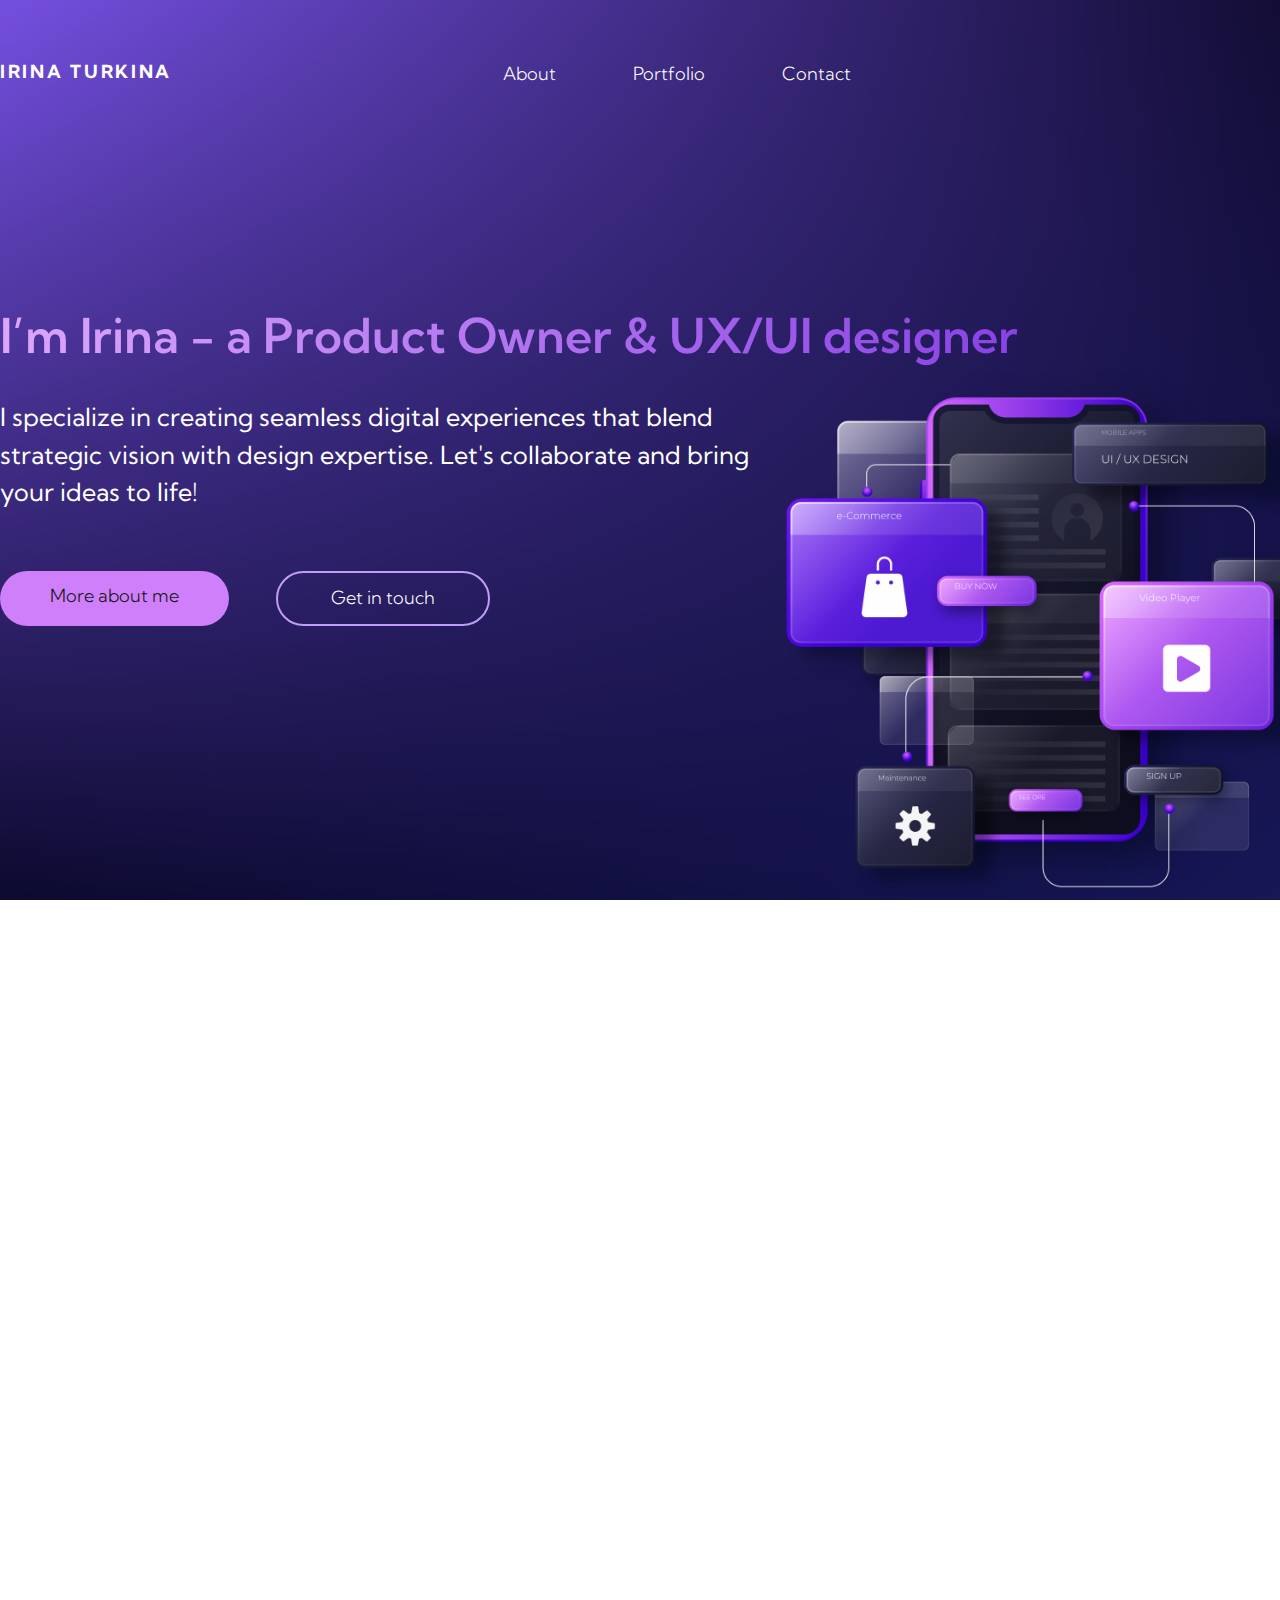
==== index.html @ 47b40faa "arrow up" ====
<!DOCTYPE html>
<html lang="en">
<head>
    <meta charset="UTF-8">
    <meta name="viewport" content="width=device-width, initial-scale=1.0">
    <link rel="stylesheet" href="style/main.css">
    <link rel="preconnect" href="https://fonts.googleapis.com">
    <link rel="preconnect" href="https://fonts.gstatic.com" crossorigin>
    <link href="https://fonts.googleapis.com/css2?family=Kumbh+Sans:wght@100..900&display=swap" rel="stylesheet">
    <link href="https://fonts.googleapis.com/css2?family=Montserrat:ital,wght@0,100..900;1,100..900&display=swap" rel="stylesheet">
    <title>Document</title>
</head>
<body>
    <div class="container">
        <div class="upper_block">
           <div class="menu">
            <p><a name="up"></a></p>
                <a class="name" href="#">IRINA TURKINA</a>
                 <div class="menu_items">
                    <a class="menu_item" href="about.html">About</a>
                    <a class="menu_item" href="portfolio.html">Portfolio</a> 
                    <a class="menu_item" href="contact.html">Contact</a>
                </div>
           

            </div> 
            <div class="first_block">
                
                <h1 class="main_header"> I’m Irina - a Product Owner & UX/UI designer  </h1>
                <div class="main_header_info">
                    <div>
                        <p class="main_text">I specialize in creating seamless digital experiences that blend strategic vision with design 
                        expertise. Let's collaborate and bring your ideas to life!</p>
                        <div class="main_header_buttons">
                            <a href="about.html" class="more_about_button">More about me</a>
                            <a href="contact.html" class="get_in_touch_button">Get in touch</a>
                        </div>
                        <a href="#central" class="down_button">
                            
                        </a>
                        
                    </div>
                  
                    <div class="main_header_img"></div>
                </div>
               

            </div>
        </div>
        
        
        <div class="featured_projects">
            <p><a name="central"></a></p>
            <h2 class="featured_projects_header">Featured Projects</h2>
            <div class="featured_projects_info">
                <div class="featured_projects_img1"></div>
                <div class="featured_projects_text1">
                    <h3 class="project_header">Bakery & More</h3>
                    <p class="project_text">This project is a custom cake ordering platform that I designed independently for a client seeking to 
                        expand their business operations and streamline the order process for their customers through a new website.</p>
                    <a href="bakery.html" class="find_out_button">Find out more</a>
                </div>

            </div>
            <div class="featured_projects_info">
                 <div class="featured_projects_text2">
                    <h3 class="project_header">Zenharmony</h3>
                    <p class="project_text">I worked independently on this project, developing a massage salon  website for Zenharmony. 
                        It includes all essential information about  their services and enables users to book appointments seamlessly.</p>
                    <a href="salon.html" class="find_out_button">Find out more</a>
                </div>
                <div class="featured_projects_img2"></div>

            </div>
            <div class="featured_projects_info">
                <div class="featured_projects_img3"></div>
                <div class="featured_projects_text1">
                    <h3 class="project_header">24/7 Shawarma</h3>
                    <p class="project_text">TI've been working solo on the 24/7 Shawarma project, creating a food ordering platform. 
                        I focused on incorporating clear and visually appealing menu visualizations to ensure that users, including foreign students, 
                        can easily understand and select items when placing orders.</p>
                    <a href="shawarma.html" class="find_out_button">Find out more</a>
                </div>

            </div>
            <a href="#up" class="up_button">
            
            </a>
            

        </div>
        <footer>
            <div class="footer_block" >
                <div class="footer_left_part">
                    <div class="footer_name">IRINA TURKINA</div>
                    <a href="#" class="linkedin"><img src="img/in.png" alt=""></a>
                </div>
                <div class="site_map">
                    <div class="site_map_header">Site Map
                        <a href="about.html">About</a>
                        <a href="portfolio.html">Portfolio</a>
                        <a href="contact.html">Contact</a>
                    </div>
                </div>
                <div class="contact_info">Contact Information
                    <div class="phone">+44 789 522 3031</div>
                    <a href="mailto:irina@spectrumwise.tech&cc=e.turkina2010@yandex.ru" class="email">irina@spectrumwise.tech</a>
                </div>
            </div>

        </footer>
    </div>
</body>
</html>
---- style/main.css ----
*,
*::before,
*::after {
    box-sizing: border-box;
}

* {
    -webkit-tap-highlight-color: transparent;
    margin: 0;
    padding: 0;
}


html,
body {

    width: 100vw;
    height: 100vh;
    overflow-x: hidden;
}

input[type="text"] {


    line-height: inherit;
    /* 1 */
    margin: 0;
    /* 2 */
}

input {
    outline: 0 !important;
}

:active,
:hover,
:focus {
    outline: 0;
    outline-offset: 0;
}

a {
    text-decoration: none !important;
}

.upper_block,
.upper_block_portfolio,
.upper_block_bakery,
.upper_block_success {
   
    background-image:url(../img/color_up.png);
    background-repeat: no-repeat;
    background-position: center center;

    -webkit-background-size: cover;
    -moz-background-size: cover;
    -o-background-size: cover;
    background-size: cover;
    width: 100%;
   
}
.upper_block_portfolio{
    height: 515px;
}
.upper_block_bakery{
    height: 487px;
}

.upper_block_success{
    height: 150px;
}
.menu {
    max-width: 1770px;
    margin: 0 auto;
}

.name {
    font-family: "Kumbh Sans", sans-serif;
    font-size: 18px;
    font-weight: 700;
    line-height: 22.32px;
    letter-spacing: 0.15em;
    text-align: left;
    color: rgba(255, 255, 255, 1);
    position: relative;
    top: 61px;
    
}
.menu_item {
    font-family: "Kumbh Sans", sans-serif;
    font-size: 18px;
    font-weight: 300;
    line-height: 22.32px;
    text-align: left;
    color: rgba(255, 255, 255, 1);
    margin-left: 73px;
    position: relative;


}
.menu_item::after{
    content: "";
    display: block;
    position: absolute;
    right: 0;
    bottom: -3px;
    width: 0;
    height: 2px; /* Высота линии */
    background-color: rgba(206, 127, 249, 1); /* Цвет подчеркивания при исчезании линии*/
    transition: width 0.5s; /* Время эффекта */
}

.menu_item:hover:after {
	content: "";
    width: 100%;
    display: block;
    position: absolute;
    left: 0;
    bottom: -3px;
    height: 2px; /* Высота линии */
    background-color: rgba(255, 255, 255, 1); /* Цвет подчеркивания при появлении линии*/
    transition: width 0.5s;  /* Время эффекта */
}
.menu_item:hover{
   
    font-weight: 400;
}


.menu_items {
    margin-top: 41px;
    text-align: center;
}
.first_block {
  
    max-width: 1673px;
    margin: 0 auto;
    
}
.first_block_about{
    margin: 0 auto;
    max-width: 1673px;
  
}
.first_block_portfolio {
    margin: 0 auto;
    max-width: 1080px;
}
.main_header, 
.main_header_about,
.main_header_portfolio{
    background-image: linear-gradient(90.14deg, #DCA7FB 0%, #863EE4 96.61%);
    color: transparent;
    -webkit-background-clip: text;
    font-family: "Kumbh Sans", sans-serif;
    font-size: 48px;
    font-weight: 600;
    line-height: 59.53px;
    text-align: left;
    max-width: 1087px;
    


}
.main_header{
    margin-top: 220px;
}
.main_header_portfolio {
    margin-top: 100px;
  
}
.main_header_about{
    margin-top: 175px;
}

.main_text, 
.main_text_about,
.main_text_portfolio {
    font-family: "Kumbh Sans", sans-serif;
    font-size: 25px;
    font-weight: 400;
    line-height: 37.5px;
    text-align: left;
    color:  rgba(255, 255, 255, 1);
    
    margin-top: 33px;

}
.main_text{
    max-width: 880px;
}
.main_text_about{
    max-width: 1225px;
}

.main_header_img {
    background-image: url(../img/main_header_img.png);
    background-repeat: no-repeat;
    width: 613px;
    height: 564px;
    gap: 0px;
    margin-bottom: 33px;
    background-size: 613px 564px;

}
.main_header_info {
    display: flex;
    justify-content: space-between;
}
.main_header_info_about{
    max-width: 1225px;
    margin: 0 auto;
}
.main_header_buttons{
    margin-top: 60px;
    max-width: 490px;
    display: flex;
    justify-content: space-between;
}
.more_about_button {
    font-family: "Kumbh Sans", sans-serif;
    font-size: 18px;
    font-weight: 300;
    line-height: 22.32px;
    text-align: left;
    color: rgba(14, 17, 17, 1);
    width: 229px;
    height: 55px;
    border-radius: 30px;
    background: rgba(206, 127, 249, 1);
    border: none;
    text-align: center;
    display: inline-block;
    padding: 14px 0 14px 0;

}
.more_about_button:hover {
    background: #884FED;
    border: 2px solid rgba(192, 157, 248, 1);
    transform: scale(0.97);
    color: rgba(255, 255, 255, 1);
}
.get_in_touch_button {
    font-family: "Kumbh Sans", sans-serif;
    font-size: 18px;
    font-weight: 300;
    line-height: 22.32px;
    text-align: left;
    width: 214px;
    height: 55px;
    border-radius: 30px;
    border: 2px solid rgba(192, 157, 248, 1);
    background: none;
    color: rgba(255, 255, 255, 1);
    text-align: center;
    display: inline-block;
    padding: 14px 0 14px 0;
    
}
.get_in_touch_button:hover{
    transform: scale(0.97);
    background: #884FED;
    border: 2px solid rgba(255, 255, 255, 1);;
}
.down_button, .down_button_about {
    width: 50px;
    height: 94px;
    margin-left: -65px;
    width: 50px;
    border-radius: 30px;
    background: rgba(139, 82, 238, 1);
    display: inline-block;
   
 
}
.down_button::before,
.down_button_about::before{
    
    content: '';
    top: 32px;
    left: 15px;
    width: 19px;
    height: 19px;
    border-top: 3px solid;
    border-right: 3px solid;
    -moz-transform: rotate(-226deg);
    -webkit-transform: rotate(-226deg);
    transform: rotate(-226deg);
    display: block;
    color: rgba(255, 255, 255, 1);
    position: relative;
}

.down_button{
    bottom: -222px;
    position: relative;
    margin-bottom: 45px;
}
.down_button:hover,
.down_button_about:hover{
    border: 2px solid rgba(139, 82, 238, 1);
    background: rgba(255, 255, 255, 1);
   
}
.down_button:hover::before,
.down_button_about:hover::before{
    color: rgba(139, 82, 238, 1);
    left: 14px;
}
.down_button_about{
    margin-top: 90px;
    bottom: 50px;
  position: relative;
 
}

.down_button img {
    width: auto;
}
.featured_projects {
    max-width: 1752px;
    margin: 0 auto;
}
.featured_projects_header,
.portfolio_header
{
    font-family: "Montserrat", sans-serif;
    font-size: 40px;
    font-weight: 600;
    line-height: 48.76px;
    letter-spacing: 0.1em;
    text-align: left;
    background: linear-gradient(90.1deg, #444466 0.09%, #884FED 0.1%, #4E1BD1 100%);
    color: transparent;
    -webkit-background-clip: text;
    
    text-align: center;
    margin: 110px auto 80px auto;

}
.featured_projects_header{
    max-width: 436px;
}
.portfolio_header{
    max-width: 587px;
}
.featured_projects_img1{
    background-image: url(../img/bakery.png);
    background-repeat: no-repeat;
    width: 700px;
    height: 395px;
    background-size: 700px 395px;
}
.featured_projects_img1_bakery,
.featured_projects_img3_bakery,
.featured_projects_img6_bakery,
.featured_projects_img8_bakery{
    margin-left: 60px;
}
.featured_projects_img1_bakery{
    background-image: url(../img/bakery1.png);
    background-repeat: no-repeat;
    width: 672px;
    height: 398px;
    background-size: 672px 398px;
}


.project_header
{
    font-family: "Kumbh Sans", sans-serif;
    font-size: 35px;
    font-weight: 500;
    line-height: 43.41px;
    letter-spacing: 0.1em;
    text-align: left;

}
.project_header_bakery,
.central_block_bakery_header,
.contact_header{
    font-family: "Montserrat", sans-serif;
    font-size: 40px;
    font-weight: 600;
    line-height: 48.76px;
    letter-spacing: 0.1em;
    text-align: left;
    background: linear-gradient(90.1deg, #444466 0.09%, #884FED 0.1%, #4E1BD1 100%);
    color: transparent;
    -webkit-background-clip: text;
    
}

.project_text,
.project_text_bakery,
.project_text_bakery_left,
.central_block_bakery_text{
    font-family: "Kumbh Sans", sans-serif;
    font-size: 20px;
    font-weight: 400;
    line-height: 30px;
    margin-top: 39px;
}
.project_text{
    max-width: 678px;
    
}
.project_text_bakery{
    max-width: 808px;
}
.project_text_bakery_left{
    max-width: 688px;
}

.central_block_bakery_text{
    max-width: 1064px;
    margin: 39px auto 0 auto;
    text-align: center;
}

.featured_projects_info,
.featured_projects_info_bakery{
    display: flex;
    justify-content: space-between;
    
    
}
.featured_projects_info{
    margin: 0 auto 120px auto;
    max-width: 1629px;
}



.featured_projects_info_bakery{
    margin: 100px auto 50px auto;
    max-width: 1612px;
}
.featured_projects_info_bakery:first-child{
    margin-top: 150px;
}


.featured_projects_text1{
    margin: auto 122px auto 0;
}
.find_out_button{
    font-family: "Kumbh Sans", sans-serif;
    font-size: 18px;
    font-weight: 300;
    line-height: 22.32px;
    text-align: left;
    color: rgba(0, 0, 0, 1);
    width: 224px;
    height: 55px;
    border-radius: 30px;
    border: 2px solid rgba(78, 27, 209, 1);
    background: none;
    text-align: center;
    margin-top: 46px;
    display: inline-block;
    padding: 14px 0 14px 0;


}
.find_out_button:hover{
    transform: scale(0.97);
    background: rgba(78, 27, 209, 1);
    color:rgba(255, 255, 255, 1);

}
.featured_projects_img2{
    background-image: url(../img/salon.png);
    background-repeat: no-repeat;
    width: 700px;
    height: 395px;
    background-size: 700px 395px;
}
.featured_projects_img2_bakery{
    background-image: url(../img/bakery2.png);
    background-repeat: no-repeat;
    width: 678px;
    height: 398px;
    background-size: 678px 398px;
}
.featured_projects_text2{
    margin: auto 0 auto 0
}
.featured_projects_img3{
    background-image: url(../img/shawarma.png);
    background-repeat: no-repeat;
    width: 700px;
    height: 395px;
    background-size: 700px 395px;
}
.featured_projects_img3_bakery{
    background-image: url(../img/bakery3.png);
    background-repeat: no-repeat;
    width: 678px;
    height: 398px;
    background-size: 678px 398px;
}

.up_button, 
.up_button_about,
.up_button-contacts {
    width: 50px;
    height: 94px;
    margin-left: auto;
    margin-right: 0;
  
    border-radius: 30px;
    background: rgba(139, 82, 238, 1);
    display: block;
    bottom: 50px;
    position: relative;
    
   
}
.up_button{
    margin-right: -15px;
}
.up_button_about{
    margin-top: 117px;
    margin-right: -50px;
 
    
}
.up_button::before, 
.up_button_about::before,
.up_button-contacts::before{
    content: '';
    top: 41px;
    left: 15px;
    width: 19px;
    height: 19px;
    border-top: 3px solid;
    border-right: 3px solid;
    -moz-transform: rotate(314deg);
    -webkit-transform: rotate(314deg);
    transform: rotate(314deg);
    display: block;
    color: rgba(255, 255, 255, 1);
    position: relative;
    
}
.up_button:hover::before:nth-child(2){
    animation-delay: -0.2s;
}
.up_button:hover::before:nth-child(3){
    animation-delay: -0.4s;
}
@keyframes up_button {
    0%{
        opacity: 0;
        transform: translate(0,20px) rotate(-45deg);
    }
    50%{
        opacity: 1;
    }
    100%{
        opacity: 0;
        transform: translate(0,-20px) rotate(-45deg);
    }
}

.up_button img {
    width: auto;
   
}
.up_button:hover, 
.up_button_about:hover,
.up_button-contacts:hover {
    border: 2px solid rgba(139, 82, 238, 1);
    background: rgba(255, 255, 255, 1);
    
}
.up_button:hover:before, 
.up_button_about:hover::before,
.up_button-contacts:hover::before,
.down_button:hover::before {
    color: rgba(139, 82, 238, 1);
    left: 14px;
    animation: up_button 2s infinite;
}
footer {
     background-image: url(../img/footer_backgraund.png);
    background-repeat: no-repeat;
    background-position: center center;
    -webkit-background-size: cover;
    -moz-background-size: cover;
    -o-background-size: cover;
    width: 100%;
    height: 318px;
}
.footer_block {
    display: flex;
    flex-direction: row;
    justify-content: space-between;
    max-width: 1768px;
    margin: 0 auto;
    padding-top: 50px;
}
.footer_name{
    font-family: "Kumbh Sans", sans-serif;
    font-size: 35px;
    font-weight: 700;
    line-height: 43.41px;
    letter-spacing: 0.15em;
    text-align: left;
    color: rgba(255, 255, 255, 1);
    margin-bottom: 31px;
    margin-top: 47px;
    display: block;

}
.site_map_header{
    display: flex;
    flex-direction: column;
    font-family: "Kumbh Sans", sans-serif;
    font-size: 25px;
    font-weight: 500;
    line-height: 31.01px;
    letter-spacing: 0.1em;
    text-align: left;
    color: rgba(255, 255, 255, 1);
    ;

}
.site_map_header a{
    font-family: "Kumbh Sans", sans-serif;
    font-size: 18px;
    font-weight: 300;
    line-height: 22.32px;
    letter-spacing: 0.1em;
    text-align: left;
    color: rgba(255, 255, 255, 1);
    margin-top: 27px;
    position: relative;

}
.site_map_header a:hover{
    font-weight: 400;
    font-size: 19px;
}

.contact_info {
    font-family: "Kumbh Sans", sans-serif;
    font-size: 25px;
    font-weight: 500;
    line-height: 31.01px;
    letter-spacing: 0.1em;
    color: rgba(255, 255, 255, 1);
    margin-right: 343px;

}
.phone, .email {
    font-family: "Kumbh Sans", sans-serif;
    font-size: 18px;
    font-weight: 300;
    line-height: 22.32px;
    letter-spacing: 0.15em;
    text-align: left;
    margin-top: 27px;
    margin-bottom: 20px;
    color:rgba(255, 255, 255, 1) ;

}
.email:hover{
    font-weight: 400;
   
}
.linkedin{
    margin-top: 31px;
}
.linkedin img:hover{
    transform: scale(0.95);
}

.menu_item u {
    text-decoration: underline;
    text-underline-offset: 10px;
}
.menu_item u:hover{
    text-decoration: none;
}

.slider_block {
    display: flex !important;
}

.slider_info_header{
    font-family: "Montserrat", sans-serif;
    font-size: 35px;
    font-weight: 500;
    line-height: 42px;
    letter-spacing: 0.1em;
    text-align: left;
    color: rgba(0, 0, 0, 1);
    margin-bottom: 39px;
    
    
}
.slider_info_txt li{
    font-family: "Montserrat", sans-serif;
    font-size: 20px;
    font-weight: 400;
    line-height: 36px;
    letter-spacing: 0.1em;
    text-align: left;
    color: rgba(0, 0, 0, 1);
    margin-left: 31px;
    

}
.featured_projects_about {
    max-width: 1660px;
    margin: 0 auto;
}
.slider_info{
    
    margin: auto 0 auto 239px;
}
li::marker{
    font-size: 0.8rem;
}
.main_header_info_portfolio{
    margin-bottom: 180px;
}

.pic_items{
    margin-top: 150px;
    display: flex;
    justify-content: space-between;
}

.pic_items a img:hover{
    transform: scale(0.99);
 
   
}
.central_block_bakery{
    margin-top: 132px;
}
.central_block_bakery_header,
.contact_header {
    text-align: center;
}
.contact_header{
    margin-top: 132px;
}

.central_block_bakery_img{
    background-image: url(../img/cake_central.png);
    background-repeat: no-repeat;
    background-size: 1330px 607px;
    width: 1330px;
    height: 607px;
    margin: 100px auto 0 auto;
}
.project_header_bakery_central{
    font-family: "Kumbh Sans", sans-serif;
    font-size: 35px;
    font-weight: 500;
    line-height: 43.41px;
    text-align: left;

}
.featured_projects_img5_bakery {
    background-image: url(../img/bakery5.png);
    background-repeat: no-repeat;
    width: 678px;
    height: 398px;
    background-size: 678px 398px;
}
.featured_projects_img6_bakery {
    background-image: url(../img/bakery6.png);
    background-repeat: no-repeat;
    width: 678px;
    height: 398px;
    background-size: 678px 398px;
}
.featured_projects_img7_bakery {
    background-image: url(../img/bakery7.png);
    background-repeat: no-repeat;
    width: 678px;
    height: 398px;
    background-size: 678px 398px;
}
.featured_projects_img8_bakery {
    background-image: url(../img/bakery8.png);
    background-repeat: no-repeat;
    width: 678px;
    height: 398px;
    background-size: 678px 398px;
}
.bakery_projects_text1 {
    margin: auto 0 
}
.featured_projects_info_bakery:last-child {
    margin-bottom: 11px;
}
.featured_projects_img1_salon{
    background-image: url(../img/salon1.png);
    background-repeat: no-repeat;
    width: 678px;
    height: 398px;
    background-size: 678px 398px;
}
.featured_projects_img2_salon{
    background-image: url(../img/salon2.png);
    background-repeat: no-repeat;
    width: 678px;
    height: 398px;
    background-size: 678px 398px;
}
.featured_projects_img3_salon{
    background-image: url(../img/salon2.png);
    background-repeat: no-repeat;
    width: 678px;
    height: 398px;
    background-size: 678px 398px;
}
.central_block_salon_img {
    background-image: url(../img/salon_central.png);
    background-repeat: no-repeat;
    background-size: 1330px 607px;
    width: 1330px;
    height: 607px;
    margin: 100px auto 0 auto;
}
.central_block_shawarma_img {
    background-image: url(../img/shawarma_central.png);
    background-repeat: no-repeat;
    background-size: 1330px 607px;
    width: 1330px;
    height: 607px;
    margin: 100px auto 0 auto;
}
.featured_projects_img4_salon{
    background-image: url(../img/salon4.png);
    background-repeat: no-repeat;
    width: 678px;
    height: 398px;
    background-size: 678px 398px;
}
.featured_projects_img5_salon{
    background-image: url(../img/salon5.png);
    background-repeat: no-repeat;
    width: 678px;
    height: 398px;
    background-size: 678px 398px;
}
.featured_projects_img6_salon{
    background-image: url(../img/salon6.png);
    background-repeat: no-repeat;
    width: 678px;
    height: 398px;
    background-size: 678px 398px;
}
.featured_projects_img7_salon{
    background-image: url(../img/salon7.png);
    background-repeat: no-repeat;
    width: 678px;
    height: 398px;
    background-size: 678px 398px;
}
.featured_projects_img1_shawarma{
    background-image: url(../img/shawarma1.png);
    background-repeat: no-repeat;
    width: 678px;
    height: 398px;
    background-size: 678px 398px;
}
.featured_projects_img2_shawarma{
    background-image: url(../img/shawarma2.png);
    background-repeat: no-repeat;
    width: 678px;
    height: 398px;
    background-size: 678px 398px;
}
.featured_projects_img3_shawarma{
    background-image: url(../img/shawarma3.png);
    background-repeat: no-repeat;
    width: 678px;
    height: 398px;
    background-size: 678px 398px;
}
.featured_projects_img4_shawarma{
    background-image: url(../img/shawarma4.png);
    background-repeat: no-repeat;
    width: 678px;
    height: 398px;
    background-size: 678px 398px;
}
.featured_projects_img5_shawarma{
    background-image: url(../img/shawarma5.png);
    background-repeat: no-repeat;
    width: 678px;
    height: 398px;
    background-size: 678px 398px;
}
.featured_projects_img6_shawarma{
    background-image: url(../img/shawarma6.png);
    background-repeat: no-repeat;
    width: 678px;
    height: 398px;
    background-size: 678px 398px;
}
.featured_projects_img7_shawarma{
    background-image: url(../img/shawarma7.png);
    background-repeat: no-repeat;
    width: 678px;
    height: 398px;
    background-size: 678px 398px;
}
.contact_form_img{
    background-image: url(../img/contact_form_img.png);
    background-repeat: no-repeat;
    background-size: 800px 600px;
    width: 800px;
    height: 600px;
    margin: 45px auto;
}
.contacts_block {
    display: flex;
    margin-top: 100px;
}
.input_title{
    font-family: 'Kumbh Sans', sans-serif;
    font-size: 20px;
    font-weight: 400;
    line-height: 24.8px;
    text-align: left;
    margin-bottom: 12px;
    margin-top: 41px;

}
form {
    margin: 0px auto 0 auto;
}
.contacts {
    max-width: 1600px;
    margin: 0 auto;
}
.putInfo_for_contacts{
    width: 536px;
    height: 55px;
    border-radius: 30px;
    border: 2px solid rgba(60, 60, 190, 1);
    padding: 15px 26px;
    font-family: "Kumbh Sans", sans-serif;
    font-size: 20px;
    font-weight: 400;
    line-height: 24.8px;
    text-align: left;


}
.putInfo_for_contacts:focus,
.text_field:focus{
    border: 2px solid rgba(206, 127, 249, 1)
}
.text_field{
    width: 536px;
    height: 250px;
    border-radius: 30px;
    border: 2px solid rgba(60, 60, 190, 1);
    padding: 15px 26px;
    font-family: "Kumbh Sans", sans-serif;
    font-size: 20px;
    font-weight: 400;
    line-height: 24.8px;
    text-align: left;

}
input[type=text]::placeholder,
input[type=email]::placeholder,
textarea[type=text]::placeholder {
    font-family: "Kumbh Sans", sans-serif;
    font-size: 20px;
    font-weight: 400;
    line-height: 24.8px;
    text-align: left;

}
.button_for_contacts{
    width: 224px;
    height: 55px;
    border-radius: 30px;
    background: rgba(206, 127, 249, 1);
    border: none;
    font-family: "Kumbh Sans", sans-serif;
    font-size: 18px;
    font-weight: 300;
    line-height: 22.32px;
    text-align: left;
    color: rgba(255, 255, 255, 1);
    padding: 15px 50px;
    margin: 59px auto 150px auto;
    text-align: center;
    display: block;

}
.button_for_contacts:hover{
    border: 2px solid rgba(139, 82, 238, 1);
    background: rgba(255, 255, 255, 1);
    color:rgba(139, 82, 238, 1);
    transform: scale(0.98);
}
.up_button-contacts{
    margin-right: 48px;
}
.success{
    height: 50vh;
    text-align: center;
    vertical-align: middle;
    display: flex;
    justify-content: center;
    
    

}
.success div{
    margin: auto 0;
    display: inline-block
}
.success div h1{
    font-family: "Montserrat", sans-serif;
    font-size: 40px;
    font-weight: 600;
    line-height: 60px;
    letter-spacing: 0.03em;
    text-align: center;
    background: linear-gradient(90.1deg, #444466 0.09%, #884FED 0.1%, #4E1BD1 100%);
    color: transparent;
    -webkit-background-clip: text;

}
.success_back {
    font-family: "Kumbh Sans", sans-serif;
    font-size: 18px;
    font-weight: 300;
    line-height: 22.32px;
    text-align: left;
    color: rgba(14, 17, 17, 1);
    width: 229px;
    height: 55px;
    border-radius: 30px;
    background: rgba(206, 127, 249, 1);
    border: none;
    text-align: center;
    display: inline-block;
    padding: 14px 0 14px 0;
    margin-top: 50px;
}
.success_back:hover{
    border: 2px solid #884FED;
    color: #884FED;
    background: rgba(255, 255, 255, 1);
    transform: scale(0.98);
}
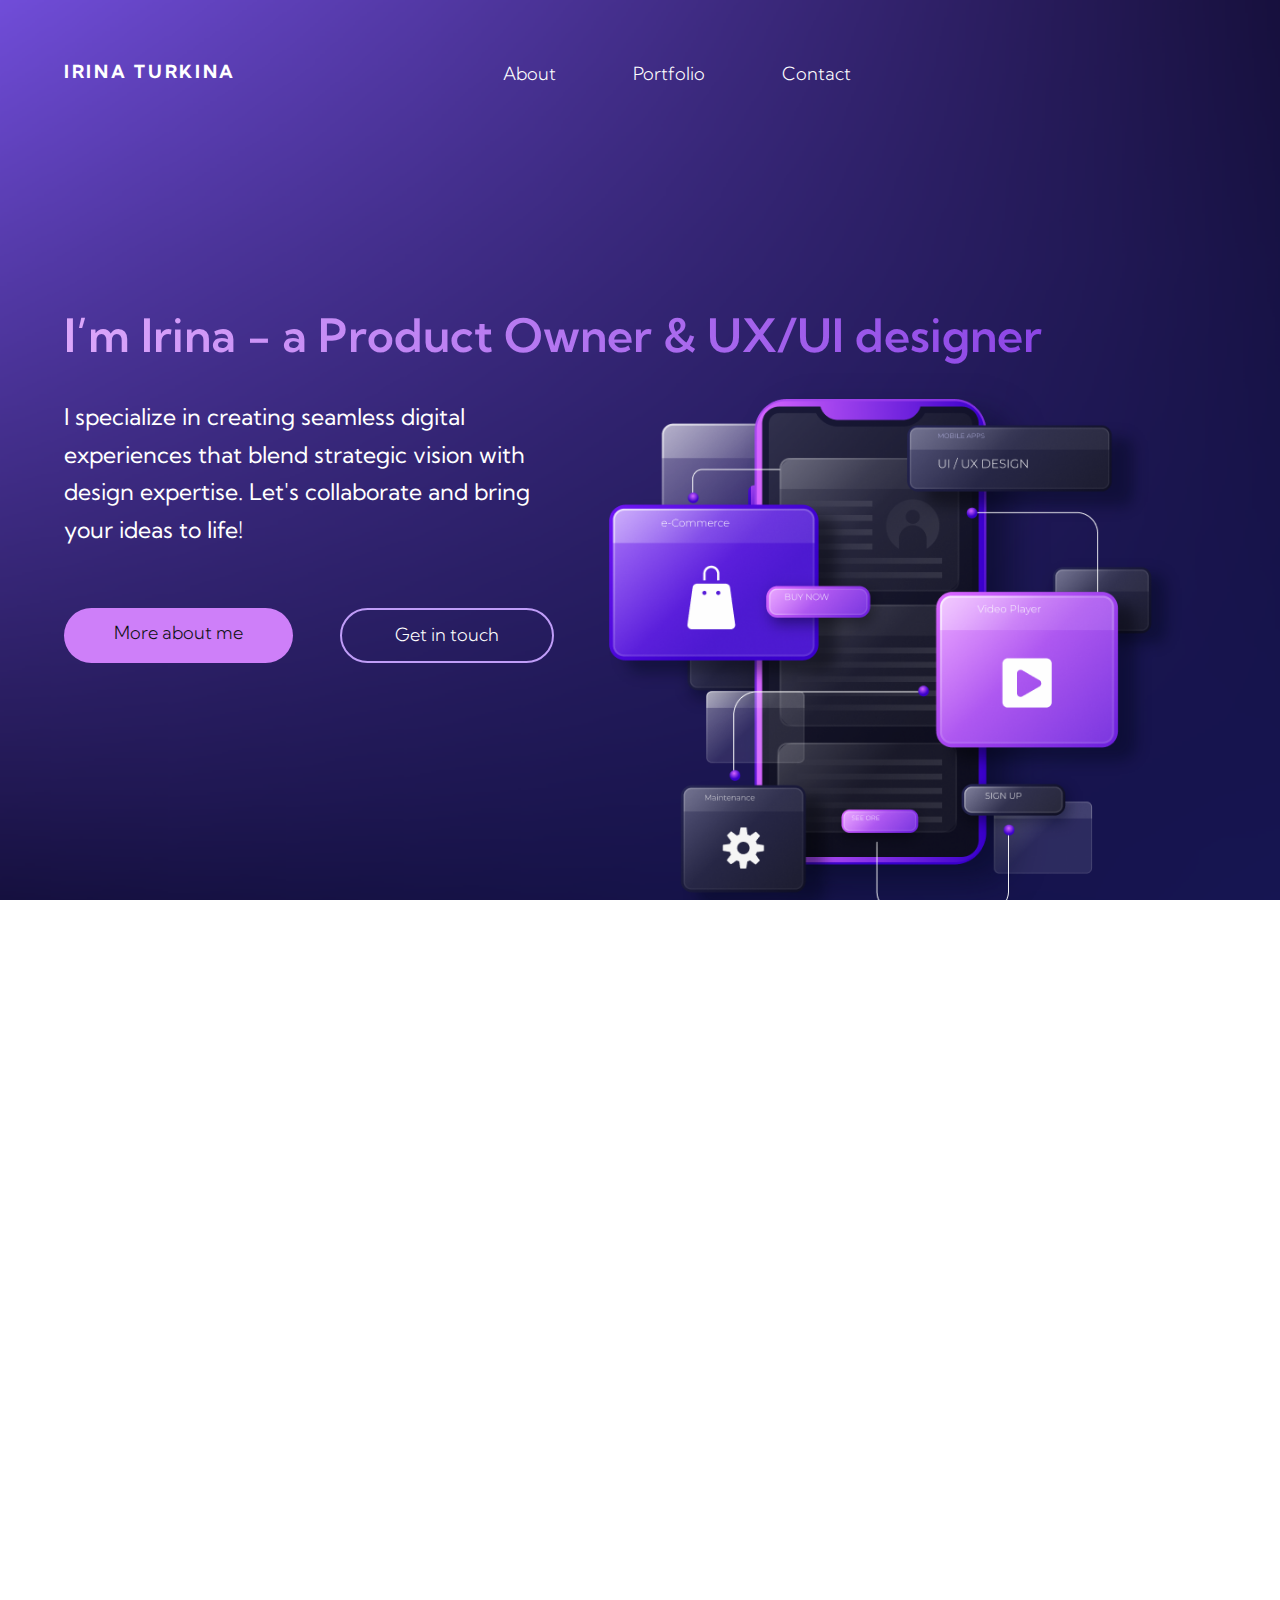
==== commit ac0dff9b: "media" ====
--- a/index.html
+++ b/index.html
@@ -35,17 +35,21 @@
                             <a href="about.html" class="more_about_button">More about me</a>
                             <a href="contact.html" class="get_in_touch_button">Get in touch</a>
                         </div>
-                        <a href="#central" class="down_button">
+                        
                             
-                        </a>
+                        
                         
                     </div>
                   
-                    <div class="main_header_img"></div>
+                    <img class="main_header_img" src="img/main_header_img.png" alt="">
                 </div>
                
+               
 
-            </div>
+            </div> 
+            <div class="down_button_block">
+                    <a href="#central" class="down_button"></a>
+                </div>
         </div>
         
         
@@ -53,7 +57,7 @@
             <p><a name="central"></a></p>
             <h2 class="featured_projects_header">Featured Projects</h2>
             <div class="featured_projects_info">
-                <div class="featured_projects_img1"></div>
+                <img src="img/bakery.png" class="featured_projects_img" alt="">
                 <div class="featured_projects_text1">
                     <h3 class="project_header">Bakery & More</h3>
                     <p class="project_text">This project is a custom cake ordering platform that I designed independently for a client seeking to 
@@ -69,11 +73,11 @@
                         It includes all essential information about  their services and enables users to book appointments seamlessly.</p>
                     <a href="salon.html" class="find_out_button">Find out more</a>
                 </div>
-                <div class="featured_projects_img2"></div>
+                <img src="img/salon.png" class="featured_projects_img" alt="">
 
             </div>
             <div class="featured_projects_info">
-                <div class="featured_projects_img3"></div>
+                <img src="img/shawarma.png" class="featured_projects_img" alt="">
                 <div class="featured_projects_text1">
                     <h3 class="project_header">24/7 Shawarma</h3>
                     <p class="project_text">TI've been working solo on the 24/7 Shawarma project, creating a food ordering platform. 
@@ -93,7 +97,7 @@
             <div class="footer_block" >
                 <div class="footer_left_part">
                     <div class="footer_name">IRINA TURKINA</div>
-                    <a href="#" class="linkedin"><img src="img/in.png" alt=""></a>
+                    <a href="https://www.linkedin.com/in/irina-turkina-8a155a170/" target="_blank" class="linkedin"><img src="img/in.png" alt="" ></a>
                 </div>
                 <div class="site_map">
                     <div class="site_map_header">Site Map
--- a/style/main.css
+++ b/style/main.css
@@ -72,6 +72,7 @@
 .menu {
     max-width: 1770px;
     margin: 0 auto;
+    width: 100%;
 }
 
 .name {
@@ -133,8 +134,9 @@
 }
 .first_block {
   
-    max-width: 1673px;
+    max-width: 1752px;
     margin: 0 auto;
+    width: 100%;
     
 }
 .first_block_about{
@@ -194,13 +196,10 @@
 }
 
 .main_header_img {
-    background-image: url(../img/main_header_img.png);
-    background-repeat: no-repeat;
-    width: 613px;
-    height: 564px;
-    gap: 0px;
-    margin-bottom: 33px;
-    background-size: 613px 564px;
+    max-width: 641px;
+    width: 100%;
+    height: 100%;
+       
 
 }
 .main_header_info {
@@ -239,6 +238,7 @@
     border: 2px solid rgba(192, 157, 248, 1);
     transform: scale(0.97);
     color: rgba(255, 255, 255, 1);
+    
 }
 .get_in_touch_button {
     font-family: "Kumbh Sans", sans-serif;
@@ -262,14 +262,20 @@
     background: #884FED;
     border: 2px solid rgba(255, 255, 255, 1);;
 }
+.down_button_block{
+    max-width: 1800px;
+    width: 100%;
+    bottom: 50px;
+    position: relative;
+    margin: 0 auto;
+}
+
 .down_button, .down_button_about {
-    width: 50px;
     height: 94px;
-    margin-left: -65px;
     width: 50px;
     border-radius: 30px;
     background: rgba(139, 82, 238, 1);
-    display: inline-block;
+    display: block;
    
  
 }
@@ -278,7 +284,7 @@
     
     content: '';
     top: 32px;
-    left: 15px;
+    left: 16px;
     width: 19px;
     height: 19px;
     border-top: 3px solid;
@@ -292,7 +298,7 @@
 }
 
 .down_button{
-    bottom: -222px;
+   
     position: relative;
     margin-bottom: 45px;
 }
@@ -306,6 +312,7 @@
 .down_button_about:hover::before{
     color: rgba(139, 82, 238, 1);
     left: 14px;
+    animation: down_button 1.5s infinite;
 }
 .down_button_about{
     margin-top: 90px;
@@ -320,6 +327,7 @@
 .featured_projects {
     max-width: 1752px;
     margin: 0 auto;
+    width: 100%;
 }
 .featured_projects_header,
 .portfolio_header
@@ -344,12 +352,11 @@
 .portfolio_header{
     max-width: 587px;
 }
-.featured_projects_img1{
-    background-image: url(../img/bakery.png);
-    background-repeat: no-repeat;
-    width: 700px;
-    height: 395px;
-    background-size: 700px 395px;
+.featured_projects_img{
+   max-width: 700px;
+   width: 100%;
+   height: 100%;
+   
 }
 .featured_projects_img1_bakery,
 .featured_projects_img3_bakery,
@@ -357,12 +364,10 @@
 .featured_projects_img8_bakery{
     margin-left: 60px;
 }
-.featured_projects_img1_bakery{
-    background-image: url(../img/bakery1.png);
-    background-repeat: no-repeat;
-    width: 672px;
-    height: 398px;
-    background-size: 672px 398px;
+.projects_img{
+    max-width: 672px;
+    height: 100%;
+    width: 100%;
 }
 
 
@@ -469,37 +474,13 @@
     color:rgba(255, 255, 255, 1);
 
 }
-.featured_projects_img2{
-    background-image: url(../img/salon.png);
-    background-repeat: no-repeat;
-    width: 700px;
-    height: 395px;
-    background-size: 700px 395px;
-}
-.featured_projects_img2_bakery{
-    background-image: url(../img/bakery2.png);
-    background-repeat: no-repeat;
-    width: 678px;
-    height: 398px;
-    background-size: 678px 398px;
-}
+
+
 .featured_projects_text2{
     margin: auto 0 auto 0
 }
-.featured_projects_img3{
-    background-image: url(../img/shawarma.png);
-    background-repeat: no-repeat;
-    width: 700px;
-    height: 395px;
-    background-size: 700px 395px;
-}
-.featured_projects_img3_bakery{
-    background-image: url(../img/bakery3.png);
-    background-repeat: no-repeat;
-    width: 678px;
-    height: 398px;
-    background-size: 678px 398px;
-}
+
+
 
 .up_button, 
 .up_button_about,
@@ -544,12 +525,7 @@
     position: relative;
     
 }
-.up_button:hover::before:nth-child(2){
-    animation-delay: -0.2s;
-}
-.up_button:hover::before:nth-child(3){
-    animation-delay: -0.4s;
-}
+
 @keyframes up_button {
     0%{
         opacity: 0;
@@ -563,6 +539,19 @@
         transform: translate(0,-20px) rotate(-45deg);
     }
 }
+@keyframes down_button {
+    0%{
+        opacity: 0;
+        transform: translate(0,-20px) rotate(135deg);
+    }
+    50%{
+        opacity: 1;
+    }
+    100%{
+        opacity: 0;
+        transform: translate(0,20px) rotate(135deg);
+    }
+}
 
 .up_button img {
     width: auto;
@@ -577,12 +566,17 @@
 }
 .up_button:hover:before, 
 .up_button_about:hover::before,
-.up_button-contacts:hover::before,
+.up_button-contacts:hover::before {
+    color: rgba(139, 82, 238, 1);
+    left: 14px;
+    animation: up_button 1.5s infinite;
+}
 .down_button:hover::before {
     color: rgba(139, 82, 238, 1);
     left: 14px;
-    animation: up_button 2s infinite;
-}
+    animation: down_button 1.5s infinite;
+}
+
 footer {
      background-image: url(../img/footer_backgraund.png);
     background-repeat: no-repeat;
@@ -592,6 +586,7 @@
     -o-background-size: cover;
     width: 100%;
     height: 318px;
+  
 }
 .footer_block {
     display: flex;
@@ -600,6 +595,7 @@
     max-width: 1768px;
     margin: 0 auto;
     padding-top: 50px;
+    width: 100%;
 }
 .footer_name{
     font-family: "Kumbh Sans", sans-serif;
@@ -750,13 +746,12 @@
     margin-top: 132px;
 }
 
-.central_block_bakery_img{
-    background-image: url(../img/cake_central.png);
-    background-repeat: no-repeat;
-    background-size: 1330px 607px;
-    width: 1330px;
-    height: 607px;
+.central_block_img{
+    max-width: 1330px;
+    height: 100%;
+    width: 100%;
     margin: 100px auto 0 auto;
+    display: block;
 }
 .project_header_bakery_central{
     font-family: "Kumbh Sans", sans-serif;
@@ -766,161 +761,23 @@
     text-align: left;
 
 }
-.featured_projects_img5_bakery {
-    background-image: url(../img/bakery5.png);
-    background-repeat: no-repeat;
-    width: 678px;
-    height: 398px;
-    background-size: 678px 398px;
-}
-.featured_projects_img6_bakery {
-    background-image: url(../img/bakery6.png);
-    background-repeat: no-repeat;
-    width: 678px;
-    height: 398px;
-    background-size: 678px 398px;
-}
-.featured_projects_img7_bakery {
-    background-image: url(../img/bakery7.png);
-    background-repeat: no-repeat;
-    width: 678px;
-    height: 398px;
-    background-size: 678px 398px;
-}
-.featured_projects_img8_bakery {
-    background-image: url(../img/bakery8.png);
-    background-repeat: no-repeat;
-    width: 678px;
-    height: 398px;
-    background-size: 678px 398px;
-}
+
+
 .bakery_projects_text1 {
     margin: auto 0 
 }
 .featured_projects_info_bakery:last-child {
     margin-bottom: 11px;
 }
-.featured_projects_img1_salon{
-    background-image: url(../img/salon1.png);
-    background-repeat: no-repeat;
-    width: 678px;
-    height: 398px;
-    background-size: 678px 398px;
-}
-.featured_projects_img2_salon{
-    background-image: url(../img/salon2.png);
-    background-repeat: no-repeat;
-    width: 678px;
-    height: 398px;
-    background-size: 678px 398px;
-}
-.featured_projects_img3_salon{
-    background-image: url(../img/salon2.png);
-    background-repeat: no-repeat;
-    width: 678px;
-    height: 398px;
-    background-size: 678px 398px;
-}
-.central_block_salon_img {
-    background-image: url(../img/salon_central.png);
-    background-repeat: no-repeat;
-    background-size: 1330px 607px;
-    width: 1330px;
-    height: 607px;
-    margin: 100px auto 0 auto;
-}
-.central_block_shawarma_img {
-    background-image: url(../img/shawarma_central.png);
-    background-repeat: no-repeat;
-    background-size: 1330px 607px;
-    width: 1330px;
-    height: 607px;
-    margin: 100px auto 0 auto;
-}
-.featured_projects_img4_salon{
-    background-image: url(../img/salon4.png);
-    background-repeat: no-repeat;
-    width: 678px;
-    height: 398px;
-    background-size: 678px 398px;
-}
-.featured_projects_img5_salon{
-    background-image: url(../img/salon5.png);
-    background-repeat: no-repeat;
-    width: 678px;
-    height: 398px;
-    background-size: 678px 398px;
-}
-.featured_projects_img6_salon{
-    background-image: url(../img/salon6.png);
-    background-repeat: no-repeat;
-    width: 678px;
-    height: 398px;
-    background-size: 678px 398px;
-}
-.featured_projects_img7_salon{
-    background-image: url(../img/salon7.png);
-    background-repeat: no-repeat;
-    width: 678px;
-    height: 398px;
-    background-size: 678px 398px;
-}
-.featured_projects_img1_shawarma{
-    background-image: url(../img/shawarma1.png);
-    background-repeat: no-repeat;
-    width: 678px;
-    height: 398px;
-    background-size: 678px 398px;
-}
-.featured_projects_img2_shawarma{
-    background-image: url(../img/shawarma2.png);
-    background-repeat: no-repeat;
-    width: 678px;
-    height: 398px;
-    background-size: 678px 398px;
-}
-.featured_projects_img3_shawarma{
-    background-image: url(../img/shawarma3.png);
-    background-repeat: no-repeat;
-    width: 678px;
-    height: 398px;
-    background-size: 678px 398px;
-}
-.featured_projects_img4_shawarma{
-    background-image: url(../img/shawarma4.png);
-    background-repeat: no-repeat;
-    width: 678px;
-    height: 398px;
-    background-size: 678px 398px;
-}
-.featured_projects_img5_shawarma{
-    background-image: url(../img/shawarma5.png);
-    background-repeat: no-repeat;
-    width: 678px;
-    height: 398px;
-    background-size: 678px 398px;
-}
-.featured_projects_img6_shawarma{
-    background-image: url(../img/shawarma6.png);
-    background-repeat: no-repeat;
-    width: 678px;
-    height: 398px;
-    background-size: 678px 398px;
-}
-.featured_projects_img7_shawarma{
-    background-image: url(../img/shawarma7.png);
-    background-repeat: no-repeat;
-    width: 678px;
-    height: 398px;
-    background-size: 678px 398px;
-}
+
+
+
 .contact_form_img{
-    background-image: url(../img/contact_form_img.png);
-    background-repeat: no-repeat;
-    background-size: 800px 600px;
-    width: 800px;
-    height: 600px;
+   max-width: 800px;
+    height: 100%;
+    width: 100%;
     margin: 45px auto;
+    display: block;
 }
 .contacts_block {
     display: flex;
@@ -1059,4 +916,30 @@
     color: #884FED;
     background: rgba(255, 255, 255, 1);
     transform: scale(0.98);
+}
+
+@media (max-width:1900px){
+    .menu,
+    .first_block,
+    .featured_projects,
+    .down_button_block,
+    .footer_block {
+        width: 90%;
+    }
+  
+}
+@media(max-width:1800px){
+    .main_header, 
+    .main_header_about, 
+    .main_header_portfolio{
+        font-size: 46px;
+    }
+    .main_text, 
+    .main_text_about, 
+    .main_text_portfolio {
+        font-size: 23px;
+    }
+    .main_header_img{
+        width: 90%;
+    }
 }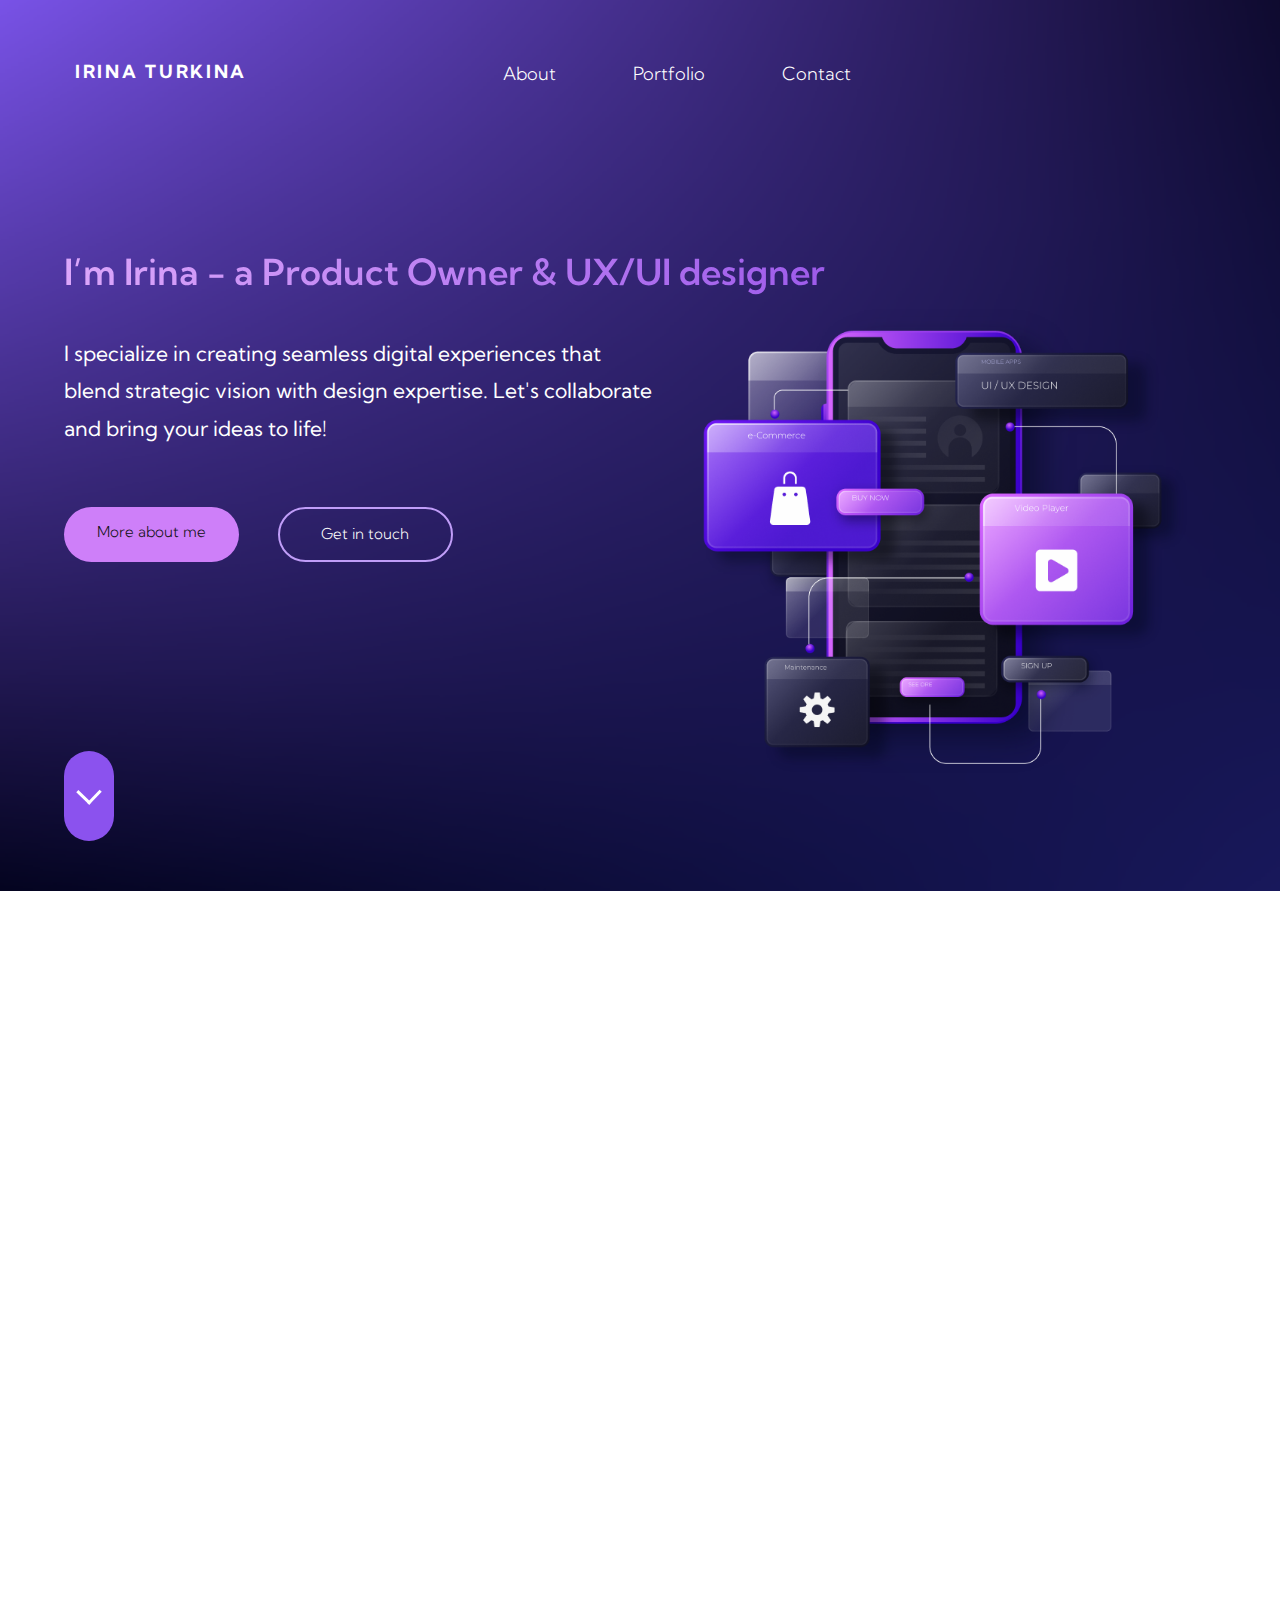
==== commit 45656c8f: "30.04.23" ====
--- a/index.html
+++ b/index.html
@@ -11,19 +11,31 @@
     <title>Document</title>
 </head>
 <body>
+    <div id="nav_shadow"></div>
     <div class="container">
         <div class="upper_block">
-           <div class="menu">
-            <p><a name="up"></a></p>
+             <!-- Hamburger icon -->
+             <input class="side-menu" type="checkbox" id="side-menu" />
+             <label class="hamb" for="side-menu" id="menu_opener"><span class="hamb-line"></span></label>
+           <div class="logo">
                 <a class="name" href="#">IRINA TURKINA</a>
-                 <div class="menu_items">
-                    <a class="menu_item" href="about.html">About</a>
-                    <a class="menu_item" href="portfolio.html">Portfolio</a> 
-                    <a class="menu_item" href="contact.html">Contact</a>
-                </div>
-           
+           </div>
+             
+            <nav class="nav">
+                <div class="menu">
+                    <p><a name="up"></a></p>
+                   
+                    <div class="menu_items">
+                        <a class="menu_item" href="about.html">About</a>
+                        <a class="menu_item" href="portfolio.html">Portfolio</a> 
+                        <a class="menu_item" href="contact.html">Contact</a>
+                        <a href="https://www.linkedin.com/in/irina-turkina-8a155a170/" target="_blank" class="linkedin_menu"><img src="img/linkedin.svg" alt="" ></a>
+                    </div>
+            
 
-            </div> 
+                </div> 
+           </nav>
+            
             <div class="first_block">
                 
                 <h1 class="main_header"> I’m Irina - a Product Owner & UX/UI designer  </h1>
@@ -62,7 +74,11 @@
                     <h3 class="project_header">Bakery & More</h3>
                     <p class="project_text">This project is a custom cake ordering platform that I designed independently for a client seeking to 
                         expand their business operations and streamline the order process for their customers through a new website.</p>
-                    <a href="bakery.html" class="find_out_button">Find out more</a>
+                <div class="button_block">
+                     <a href="bakery.html" class="find_out_button">Find out more</a>
+                </div>
+        
+                       
                 </div>
 
             </div>
@@ -114,5 +130,6 @@
 
         </footer>
     </div>
+    <script src="style_menu.js"></script>
 </body>
 </html>--- a/style/main.css
+++ b/style/main.css
@@ -57,6 +57,7 @@
     -o-background-size: cover;
     background-size: cover;
     width: 100%;
+   
    
 }
 .upper_block_portfolio{
@@ -213,6 +214,7 @@
 .main_header_buttons{
     margin-top: 60px;
     max-width: 490px;
+    width: 100%;
     display: flex;
     justify-content: space-between;
 }
@@ -348,6 +350,7 @@
 }
 .featured_projects_header{
     max-width: 436px;
+    width: 100%;
 }
 .portfolio_header{
     max-width: 587px;
@@ -408,6 +411,7 @@
 }
 .project_text{
     max-width: 678px;
+    width: 100%;
     
 }
 .project_text_bakery{
@@ -433,6 +437,7 @@
 .featured_projects_info{
     margin: 0 auto 120px auto;
     max-width: 1629px;
+    width: 100%;
 }
 
 
@@ -448,6 +453,8 @@
 
 .featured_projects_text1{
     margin: auto 122px auto 0;
+    max-width: 678px;
+    width: 100%;
 }
 .find_out_button{
     font-family: "Kumbh Sans", sans-serif;
@@ -668,9 +675,23 @@
 }
 .linkedin{
     margin-top: 31px;
+    
+}
+.linkedin img {
+    max-width:50px;
+    width: 100%;
+    display: block;
 }
 .linkedin img:hover{
     transform: scale(0.95);
+}
+.linkedin_menu{
+    display: none;
+}
+.linkedin_menu img {
+    max-width:50px;
+    width: 100%;
+    display: block;
 }
 
 .menu_item u {
@@ -917,6 +938,128 @@
     background: rgba(255, 255, 255, 1);
     transform: scale(0.98);
 }
+/* Menu Icon */
+.hamb {
+    cursor: pointer;
+    right: 0;
+    padding: 37px 38px;
+    position: fixed;
+    z-index: 3;
+ 
+ }
+ /* Style label tag */
+
+.hamb-line {
+
+    display: block;
+    height: 5px;
+    position: relative;
+    width: 35px;
+    background: rgba(139, 82, 238, 1);
+    transform: matrix(1, 0, 0, -1, 0, 0);
+    border-radius: 10px;
+ }
+ 
+ /* Style span tag */
+ 
+ .hamb-line::before,
+ .hamb-line::after {
+ 
+    content: '';
+    display: block;
+    height: 100%;
+    position: absolute;
+    transition: all .2s ease-out;
+    width: 100%;
+    background: rgba(139, 82, 238, 1);
+
+    transform: matrix(1, 0, 0, -1, 0, 0);
+    border-radius: 10px;
+ }
+ 
+ .hamb-line::before {
+    top: 10px;
+ }
+ 
+ .hamb-line::after {
+    top: -11px;
+ }
+ 
+ .side-menu {
+    display: none;
+ 
+ }
+ 
+ /* Toggle menu icon */
+ .side-menu:checked~nav {
+    max-height: 100%;
+ }
+ 
+ .side-menu:checked~.hamb .hamb-line {
+    background: transparent;
+ }
+ 
+ .side-menu:checked~.hamb .hamb-line::before {
+    transform: rotate(-45deg);
+    top: 0;
+ }
+ 
+ .side-menu:checked~.hamb .hamb-line::after {
+    transform: rotate(45deg);
+    top: 0;
+ }
+ /* Nav menu */
+.nav {
+
+    overflow: hidden;
+     right: 0;
+     width: 264px;
+     /*height: 845px;*/
+     margin-top: 0;
+     position: fixed;
+     z-index: 2;
+     max-height: 0;
+     transition: max-height .5s ease-out;
+     top: 0;
+     bottom: 0;
+     -webkit-box-orient: vertical;
+     -webkit-box-direction: normal;
+     background:  rgba(255, 255, 255, 1);
+  }
+.logo{
+    margin-left: 75px;
+}
+.shadow {
+    background-color: #7d698a;
+    opacity: 0.3;
+    z-index: 1;
+    width: 100%;
+    height: 100%;
+    position: fixed;
+    display: block;
+    
+    
+ }
+ @media screen and (min-width: 769px) and (max-width:2560px){
+     .nav_shadow {
+    display: none;
+ }
+ .hamb {
+    display: none;
+ }
+ .nav {
+    max-height: 100px;
+    float: right;
+    width: 100%;
+    right: 0;
+    height: 100px;
+    position: relative;
+    z-index: 999;
+    display: flex;
+    justify-content: space-around;
+    background: none;
+ }
+ }
 
 @media (max-width:1900px){
     .menu,
@@ -939,7 +1082,663 @@
     .main_text_portfolio {
         font-size: 23px;
     }
-    .main_header_img{
+    .main_header_img,
+    .featured_projects_img{
         width: 90%;
     }
-}+}
+@media(max-width:1700px) {
+    .main_header, 
+    .main_header_about, 
+    .main_header_portfolio{
+        font-size: 42px;
+    }
+    .main_text, 
+    .main_text_about, 
+    .main_text_portfolio {
+            font-size: 21px;
+    }
+    .main_text {
+        max-width: 730px;
+    }
+    .more_about_button,
+    .get_in_touch_button{
+        font-size: 16px;
+        width: 200px;
+    }
+    .main_header_buttons{
+        width: 60%;
+    }
+    .featured_projects_header, 
+    .portfolio_header{
+            font-size: 38px;
+    }
+    .featured_projects_text1 {
+        margin: auto 60px auto 0;
+        width: 42%;
+    }
+    .contact_info {
+       margin-right: 175px;
+    }
+    .project_text{
+        width: 90%;
+    }
+}
+@media(max-width:1500px){
+    .main_header, 
+    .main_header_about, 
+    .main_header_portfolio {
+        font-size: 38px;
+    }
+    .main_text {
+        max-width: 650px;
+    }
+    .main_header_img, 
+    .featured_projects_img {
+        width: 47%;
+    }
+    .more_about_button, 
+    .get_in_touch_button {
+        font-size: 15px;
+        width: 175px;
+    }
+    .down_button, 
+    .down_button_about,
+    .up_button {
+        height: 90px;
+    }
+    .project_header{
+        font-size: 33px;
+    }
+    .project_text, 
+    .project_text_bakery, 
+    .project_text_bakery_left, 
+    .central_block_bakery_text{
+        font-size: 19px;
+    }
+    .find_out_button{
+        font-size: 17px;
+        width: 200px;
+    }
+    .footer_name{
+        font-size: 33px;
+    }
+    .site_map_header,
+    .contact_info {
+        font-size: 24px;
+    }
+    .site_map_header a,
+    .phone, .email {
+        font-size: 17px;
+    }
+    .site_map_header a:hover{
+        font-size: 18px;
+    }
+    .contact_info {
+        margin-right: 75px;
+    }
+}
+@media(max-width:1300px){
+    .main_header, 
+    .main_header_about, 
+    .main_header_portfolio {
+        font-size: 36px;
+    }
+    .main_text {
+        max-width: 589px;
+    }
+    .main_header_buttons {
+        width: 66%;
+    }
+    .down_button::before, 
+    .down_button_about::before{
+        width: 18px;
+        height: 18px;
+    }
+    .featured_projects_header, 
+    .portfolio_header {
+        font-size: 37px;
+    }
+    .project_header {
+        font-size: 32px;
+    }
+    .project_text, 
+    .project_text_bakery, 
+    .project_text_bakery_left, 
+    .central_block_bakery_text {
+        font-size: 18px;
+    }
+    .featured_projects_text1{
+        width: 45%;
+    }
+    .featured_projects_text1 {
+        margin: auto 0px auto 0;
+    }
+    .project_text, .project_text_bakery, 
+    .project_text_bakery_left, 
+    .central_block_bakery_text,
+    .find_out_button {
+        margin-top: 27px;
+    }
+
+}
+@media(max-width:1247px) {
+    .project_text {
+        width: 95%;
+    }
+    .featured_projects_text1 {
+        width: 48%;
+    }
+}
+@media(max-width:1200px){
+    .name{
+        font-size: 17px;
+    }
+    .menu_item {
+        font-size: 16px;
+    }
+    .main_header, 
+    .main_header_about, 
+    .main_header_portfolio {
+        font-size: 34px;
+    }
+    .main_text {
+        max-width: 509px;
+    }
+    .more_about_button, 
+    .get_in_touch_button {
+        width: 164px;
+    }
+    .main_header_buttons {
+        width: 71%;
+    }
+    .down_button, 
+    .down_button_about, 
+    .up_button {
+        height: 85px;
+        width: 47px;
+    }
+    .down_button::before, 
+    .down_button_about::before,
+    .up_button::before, 
+    .up_button_about::before, 
+    .up_button-contacts::before {
+        width: 17px;
+        height: 17px;
+        left: 15px;
+    }
+    .down_button:hover::before {
+        left: 13px;
+    }
+    .up_button:hover:before, 
+    .up_button_about:hover::before, 
+    .up_button-contacts:hover::before {
+        left: 13px;
+    }
+    .footer_name {
+        font-size: 29px;
+    }
+    .site_map_header, 
+    .contact_info {
+        font-size: 22px;
+    }
+    .site_map_header a, 
+    .phone, .email {
+        font-size: 16px;
+    }
+    .site_map_header a:hover {
+        font-size: 17px;
+    }
+}
+@media(max-width:1100px){
+    .main_header {
+        margin-top: 160px;
+    }
+    .main_header, 
+    .main_header_about, 
+    .main_header_portfolio {
+        font-size: 33px;
+    }
+    .featured_projects_header, 
+    .portfolio_header {
+        margin: 80px auto 80px auto;
+    }
+    .project_header {
+        font-size: 29px;
+    }
+    .project_text, 
+    .project_text_bakery, 
+    .project_text_bakery_left, 
+    .central_block_bakery_text {
+        font-size: 17px;
+    }
+    .project_text, 
+    .project_text_bakery, 
+    .project_text_bakery_left, 
+    .central_block_bakery_text, 
+    .find_out_button {
+        margin-top: 20px;
+    }
+    .find_out_button {
+        font-size: 16px;
+        width: 168px;
+        height: 42px;
+        padding: 8px 0 8px 0;
+    }
+    .footer_name {
+        font-size: 27px;
+    }
+    .site_map_header, .contact_info {
+        font-size: 21px;
+    }
+    .site_map_header a, .phone, .email {
+        font-size: 15px;
+    }
+    .site_map_header a:hover {
+        font-size: 16px;
+    }
+    .linkedin img {
+        width: 17%;
+    }
+ }
+ @media(max-width:1000px){
+    .main_header {
+        margin-top: 100px;
+    }
+    .name {
+        font-size: 16px;
+        top: 44px;
+    }
+    .menu_item {
+        font-size: 15px;
+    }
+    .menu_items {
+        margin-top: 20px;
+    }
+    .main_header, 
+    .main_header_about, 
+    .main_header_portfolio {
+        font-size: 30px;
+    }
+    .main_text, 
+    .main_text_about, 
+    .main_text_portfolio {
+        font-size: 19px;
+    }
+    .more_about_button, 
+    .get_in_touch_button {
+        width: 149px;
+        font-size: 14px;
+        height: 48px;
+        padding: 11px 0 11px 0;
+    }
+    .down_button::before, 
+    .down_button_about::before {
+        width: 16px;
+        height: 16px;
+        left: 14px;
+        top: 29px;
+      
+    }
+    .up_button::before, 
+    .up_button_about::before, 
+    .up_button-contacts::before{
+        width: 16px;
+        height: 16px;
+        left: 14px;
+        top: 36px;
+    }
+    .down_button, 
+    .down_button_about, 
+    .up_button {
+        height: 80px;
+        width: 44px;
+    }
+    .down_button:hover::before {
+        left: 12px;
+    }
+    .up_button:hover:before, 
+    .up_button_about:hover::before, 
+    .up_button-contacts:hover::before {
+        left: 13px;
+    }
+    .portfolio_header,
+    .featured_projects_header {
+        margin: 70px auto 70px auto;
+    }
+    .featured_projects_header, 
+    .portfolio_header {
+        font-size: 34px;
+    }
+    .project_header {
+        font-size: 27px;
+    }
+    .project_text, 
+    .project_text_bakery, 
+    .project_text_bakery_left, 
+    .central_block_bakery_text, 
+    .find_out_button {
+        margin-top: 16px;
+    }
+    .project_text, 
+    .project_text_bakery, 
+    .project_text_bakery_left, 
+    .central_block_bakery_text {
+        font-size: 16px;
+    }
+    .find_out_button{
+        font-size: 14px;
+        width: 148px;
+    }
+    .footer_name {
+        font-size: 24px;
+    }
+    .site_map_header, .contact_info {
+        font-size: 20px;
+    }
+}
+@media(max-width:950px){
+    .main_text, 
+    .main_text_about, 
+    .main_text_portfolio {
+        font-size: 17px;
+    }
+    .main_header_buttons {
+        margin-top: 45px;
+    }
+    .main_text {
+        max-width: 385px;
+    }
+    .more_about_button, 
+    .get_in_touch_button {
+        width: 126px;
+        font-size: 13px;
+        height: 41px;
+        padding: 7px 0 7px 0;
+    }
+    .down_button, 
+    .down_button_about, 
+    .up_button {
+        height: 64px;
+        width: 37px;
+        
+    }
+    .down_button::before, 
+    .down_button_about::before {
+        width: 12px;
+        height: 12px;
+        left: 13px;
+        top: 25px; 
+        border-top: 2px solid;
+        border-right: 2px solid;
+    }
+      .down_button:hover::before {
+        left: 11px;
+    }
+    .featured_projects_header, 
+    .portfolio_header {
+        font-size: 30px;
+    }
+    .featured_projects_header {
+        margin: 50px auto 50px auto;
+    }
+    .project_header {
+        font-size: 23px;
+    }
+    .project_text, 
+    .project_text_bakery, 
+    .project_text_bakery_left, 
+    .central_block_bakery_text {
+        font-size: 14px;
+        line-height: 24px;
+        margin-top: 14px;
+ 
+    }
+    .find_out_button {
+        font-size: 13px;
+        width: 133px;
+        height: 41px;
+        padding: 7px 0 7px 0;
+    }
+    .up_button::before, 
+    .up_button_about::before, 
+    .up_button-contacts::before {
+        width: 12px;
+        height: 12px;
+        left: 13px;
+        top: 30px;
+        border-top: 2px solid;
+        border-right: 2px solid;
+    }
+    .up_button, 
+    .up_button_about, 
+    .up_button-contacts {
+        bottom: 33px;
+    }
+    .up_button:hover:before, 
+    .up_button_about:hover::before, 
+    .up_button-contacts:hover::before {
+        left: 11px;
+    }
+    .featured_projects_info {
+        margin: 0 auto 70px auto;
+    }
+    .name {
+        font-size: 15px;
+    }
+    .footer_name {
+        font-size: 22px;
+    }
+    .site_map_header, .contact_info {
+        font-size: 18px;
+    }
+    .site_map_header a, .phone, .email {
+        font-size: 13px;
+    }
+    .site_map_header a,
+    .phone, .email{
+        margin-top: 17px;
+    }
+    .footer_name{
+        margin-top: -7px;
+    }
+    footer{
+        height: 237px;
+    }
+    .footer_block {
+        padding-top: 45px;
+    }
+}
+@media(max-width:900px){
+    .logo {
+        margin-left: 42px;
+    }
+    .menu_item {
+        font-size: 13px;
+    }
+    .main_header, 
+    .main_header_about, 
+    .main_header_portfolio {
+        font-size: 28px;
+    }
+    .main_text {
+        max-width: 354px;
+    }
+    .main_text, 
+    .main_text_about, 
+    .main_text_portfolio {
+        font-size: 16px;
+        line-height: 30.5px;
+        margin-top: 25px;
+    }
+    .more_about_button, .get_in_touch_button {
+        width: 118px;
+        font-size: 12px;
+        height: 37px;
+        padding: 6px 0 6px 0;
+    }
+    .main_header_buttons {
+        width: 73%;
+    }
+    .down_button_block {
+       bottom: 33px;
+    }
+    .down_button, 
+    .down_button_about, 
+    .up_button {
+        height: 58px;
+        width: 32px;
+    }
+    .down_button::before, 
+    .down_button_about::before {
+        width: 11px;
+        height: 11px;
+        left: 11px;
+        top: 22px;
+    }
+    .featured_projects_header {
+        margin: 40px auto 40px auto;
+    }
+    .project_header {
+        font-size: 20px;
+    }
+    .project_text, 
+    .project_text_bakery, 
+    .project_text_bakery_left, 
+    .central_block_bakery_text {
+        font-size: 13px;
+        line-height: 22px;
+        margin-top: 5px;
+    }
+    .find_out_button {
+        font-size: 12px;
+        width: 121px;
+        height: 37px;
+        padding: 5px 0 5px 0;
+    }
+    .featured_projects_info {
+        margin: 0 auto 60px auto;
+    }
+    .featured_projects_img {
+         display: block;
+         margin: 20px auto auto auto;
+    }
+    .up_button::before, 
+    .up_button_about::before, 
+    .up_button-contacts::before {
+        width: 11px;
+        height: 11px;
+        left: 11px;
+        top: 26px;
+    }
+    .down_button:hover::before {
+        left: 9px;
+    }
+    .up_button:hover:before, 
+    .up_button_about:hover::before, 
+    .up_button-contacts:hover::before {
+        left: 9px;
+    }
+    @keyframes up_button {
+        0%{
+            opacity: 0;
+            transform: translate(0,15px) rotate(-45deg);
+        }
+        50%{
+            opacity: 1;
+        }
+        100%{
+            opacity: 0;
+            transform: translate(0,-10px) rotate(-45deg);
+        }
+    }
+    @keyframes down_button {
+        0%{
+            opacity: 0;
+            transform: translate(0,-15px) rotate(135deg);
+        }
+        50%{
+            opacity: 1;
+        }
+        100%{
+            opacity: 0;
+            transform: translate(0,10px) rotate(135deg);
+        }
+    }
+    .footer_name {
+        font-size: 19px;
+        margin-bottom: 25px;
+    }
+    .site_map_header, .contact_info {
+        font-size: 17px;
+    }
+    .site_map_header a, .phone, .email {
+        margin-top: 15px;
+        font-size: 12px;
+    }
+    .phone, .email {
+        margin-bottom: 8px;
+    }
+    
+
+}
+
+@media(max-width:768px){
+    .menu_items {
+        display: flex;
+        flex-direction: column;
+        margin-top: 140px;
+        padding: 0;
+        text-align: center;
+        width: 100%;
+    }
+    .side-menu:checked~nav {
+        max-height: 100vh;
+    }
+    .menu_item {
+        color: rgba(78, 27, 209, 1);
+        margin-top: 30px;
+        margin-bottom: 30px;
+        font-size: 18px;
+        text-align: center;
+        margin-left: 0;
+    }
+    .linkedin_menu{
+        display: flex;
+        justify-content: center;
+        margin-top: 80px;
+        
+    }
+    .linkedin_menu img{
+        color: red;
+    }
+    .down_button_block{
+        display: none;
+    }
+    .main_header {
+        margin-top: 85px;
+    }
+    .featured_projects_header, 
+    .portfolio_header {
+    font-size: 28px;
+    }
+    .featured_projects_info, 
+    .featured_projects_info_bakery {
+        display: flex;
+        justify-content: center;
+        flex-direction: column;
+    }
+    .featured_projects_img,
+    .featured_projects_text1 {
+        width: 85%;
+    }
+    .featured_projects_text1 {
+        margin: auto;
+    
+    }
+    .project_header{
+        text-align: center;
+        margin-top: 24px;
+    }
+}
+
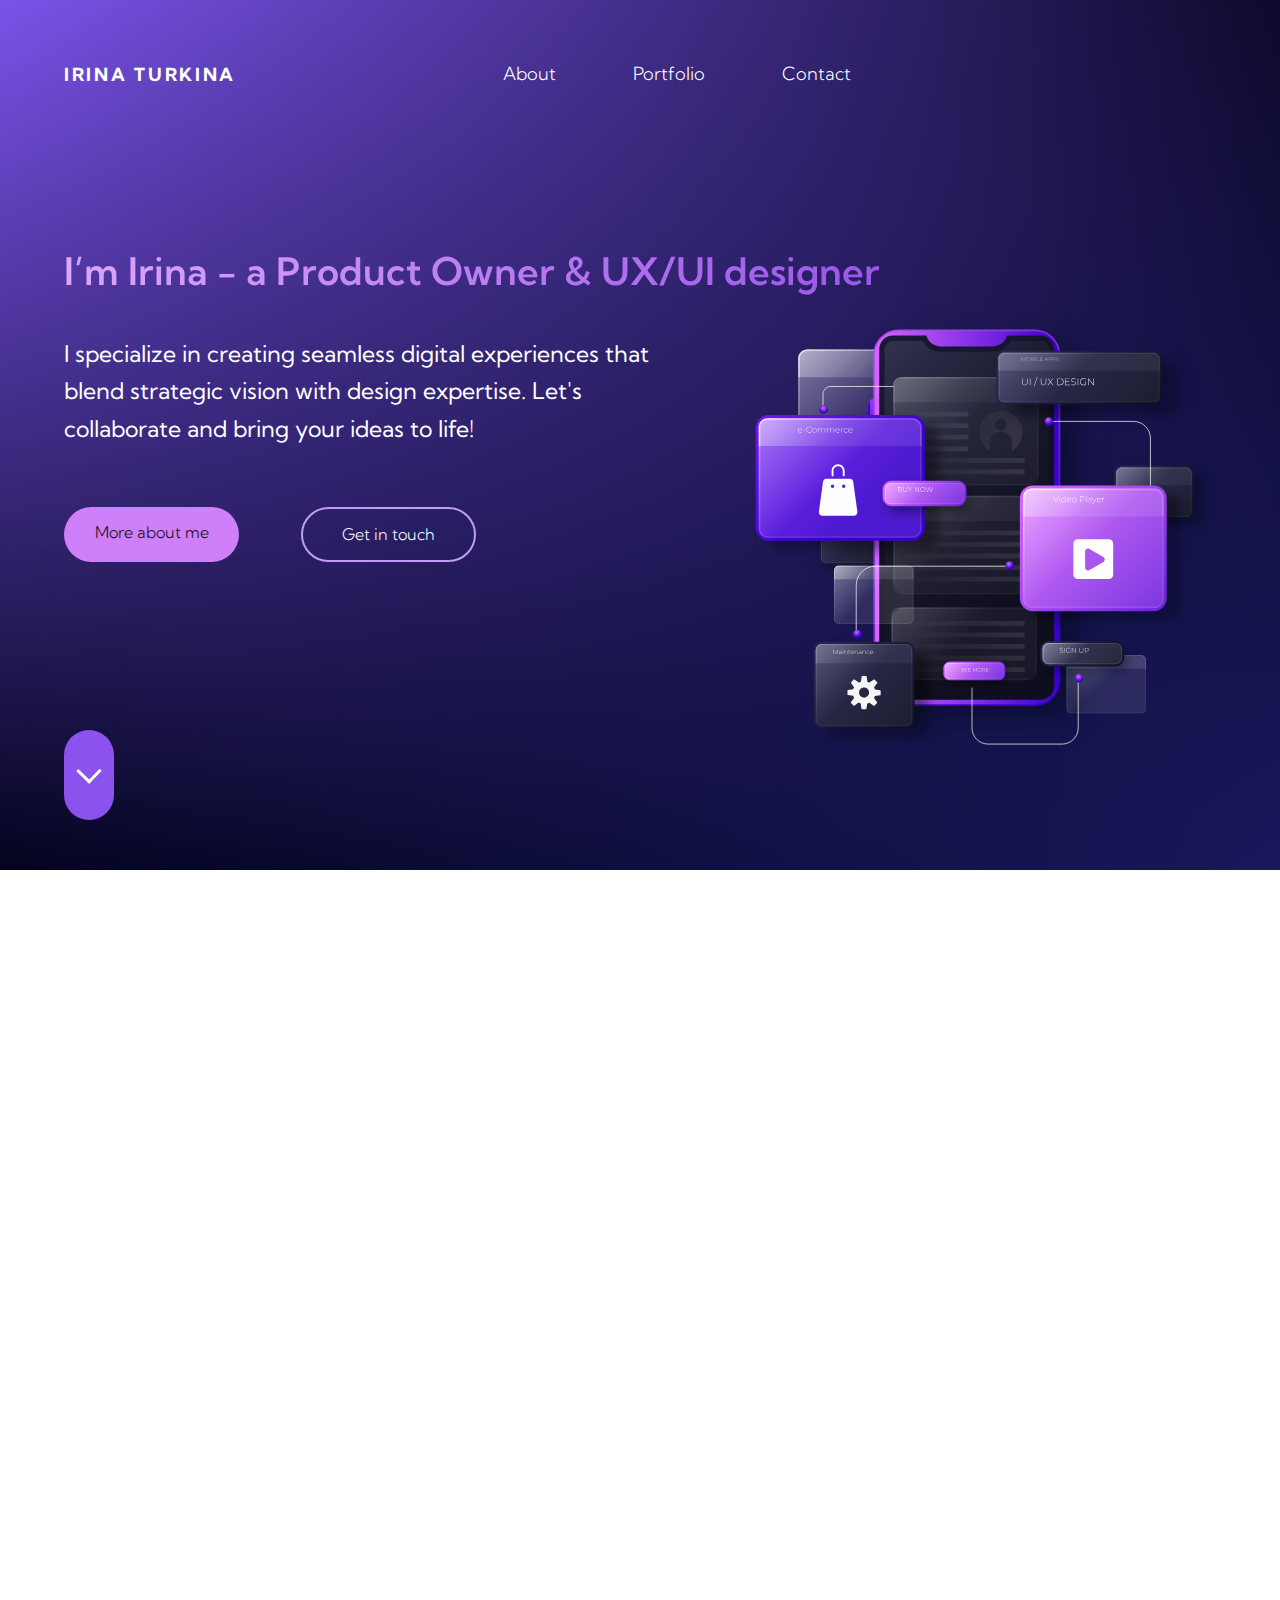
==== commit 6ec91e3e: "02.05.24" ====
--- a/index.html
+++ b/index.html
@@ -20,10 +20,10 @@
            <div class="logo">
                 <a class="name" href="#">IRINA TURKINA</a>
            </div>
-             
+             <p><a name="up"></a></p>
             <nav class="nav">
                 <div class="menu">
-                    <p><a name="up"></a></p>
+                    
                    
                     <div class="menu_items">
                         <a class="menu_item" href="about.html">About</a>
@@ -52,8 +52,12 @@
                         
                         
                     </div>
+                    <div class="main_header_img_container">
+                        <img class="main_header_img" src="img/main_header_img.svg" alt="">
+                    <img class="main_header_img_min" src="img/main_header_img_min.svg" alt="">
+                    </div>
                   
-                    <img class="main_header_img" src="img/main_header_img.png" alt="">
+                    
                 </div>
                
                
@@ -87,7 +91,9 @@
                     <h3 class="project_header">Zenharmony</h3>
                     <p class="project_text">I worked independently on this project, developing a massage salon  website for Zenharmony. 
                         It includes all essential information about  their services and enables users to book appointments seamlessly.</p>
-                    <a href="salon.html" class="find_out_button">Find out more</a>
+                        <div class="button_block">
+                        <a href="salon.html" class="find_out_button">Find out more</a>
+                        </div>
                 </div>
                 <img src="img/salon.png" class="featured_projects_img" alt="">
 
@@ -99,7 +105,9 @@
                     <p class="project_text">TI've been working solo on the 24/7 Shawarma project, creating a food ordering platform. 
                         I focused on incorporating clear and visually appealing menu visualizations to ensure that users, including foreign students, 
                         can easily understand and select items when placing orders.</p>
-                    <a href="shawarma.html" class="find_out_button">Find out more</a>
+                        <div class="button_block">
+                        <a href="shawarma.html" class="find_out_button">Find out more</a>
+                        </div>
                 </div>
 
             </div>
@@ -115,7 +123,8 @@
                     <div class="footer_name">IRINA TURKINA</div>
                     <a href="https://www.linkedin.com/in/irina-turkina-8a155a170/" target="_blank" class="linkedin"><img src="img/in.png" alt="" ></a>
                 </div>
-                <div class="site_map">
+                <div class="map_block">
+                     <div class="site_map">
                     <div class="site_map_header">Site Map
                         <a href="about.html">About</a>
                         <a href="portfolio.html">Portfolio</a>
@@ -126,6 +135,8 @@
                     <div class="phone">+44 789 522 3031</div>
                     <a href="mailto:irina@spectrumwise.tech&cc=e.turkina2010@yandex.ru" class="email">irina@spectrumwise.tech</a>
                 </div>
+                </div>
+               
             </div>
 
         </footer>
--- a/style/main.css
+++ b/style/main.css
@@ -84,8 +84,7 @@
     letter-spacing: 0.15em;
     text-align: left;
     color: rgba(255, 255, 255, 1);
-    position: relative;
-    top: 61px;
+    
     
 }
 .menu_item {
@@ -161,6 +160,7 @@
     line-height: 59.53px;
     text-align: left;
     max-width: 1087px;
+    width: 100%;
     
 
 
@@ -200,12 +200,24 @@
     max-width: 641px;
     width: 100%;
     height: 100%;
+    margin: auto 0 auto 30px;
+    display: flex;
+       
+
+}
+.main_header_img_min {
+    max-width: 320px;
+    width: 100%;
+    height: 100%;
+    display: none;
+    height: auto;
        
 
 }
 .main_header_info {
     display: flex;
     justify-content: space-between;
+    position: relative;
 }
 .main_header_info_about{
     max-width: 1225px;
@@ -265,11 +277,15 @@
     border: 2px solid rgba(255, 255, 255, 1);;
 }
 .down_button_block{
-    max-width: 1800px;
-    width: 100%;
+   
     bottom: 50px;
     position: relative;
     margin: 0 auto;
+    display: block;
+    position: relative;
+    max-width: 1825px;
+    width: 100%;
+    
 }
 
 .down_button, .down_button_about {
@@ -359,6 +375,8 @@
    max-width: 700px;
    width: 100%;
    height: 100%;
+   order: 2;
+   margin: auto;
    
 }
 .featured_projects_img1_bakery,
@@ -455,6 +473,7 @@
     margin: auto 122px auto 0;
     max-width: 678px;
     width: 100%;
+    order: 2;
 }
 .find_out_button{
     font-family: "Kumbh Sans", sans-serif;
@@ -484,7 +503,10 @@
 
 
 .featured_projects_text2{
-    margin: auto 0 auto 0
+    margin: auto 0 auto 0;
+    order: 1;
+    max-width: 678px;
+    width: 100%;
 }
 
 
@@ -1027,7 +1049,11 @@
      background:  rgba(255, 255, 255, 1);
   }
 .logo{
-    margin-left: 75px;
+    max-width: 1825px;
+    width: 100%;
+    position: relative;
+    top: 64px;
+    margin: 0 auto;
 }
 .shadow {
     background-color: #7d698a;
@@ -1040,7 +1066,29 @@
     
     
  }
- @media screen and (min-width: 769px) and (max-width:2560px){
+ .map_block{
+    display: flex;
+    justify-content: space-around;
+    width: 60%;
+ }
+ .img_central_block{
+    display: flex;
+    justify-content: center;
+    max-width: 1321px;
+    width: 100%;
+    margin: 0 auto;
+ }
+ .central_block_img{
+    margin-left: 20px;
+    margin-right: 20px;
+ }
+ .main_header_img_container{
+    width: 100%;
+    max-width: 641px;
+   
+    
+ }
+ @media screen and (min-width: 801px) and (max-width:2560px){
      .nav_shadow {
     display: none;
  }
@@ -1066,7 +1114,8 @@
     .first_block,
     .featured_projects,
     .down_button_block,
-    .footer_block {
+    .footer_block,
+    .logo  {
         width: 90%;
     }
   
@@ -1082,9 +1131,9 @@
     .main_text_portfolio {
         font-size: 23px;
     }
-    .main_header_img,
+   
     .featured_projects_img{
-        width: 90%;
+        width: 49%;
     }
 }
 @media(max-width:1700px) {
@@ -1096,7 +1145,7 @@
     .main_text, 
     .main_text_about, 
     .main_text_portfolio {
-            font-size: 21px;
+            font-size: 23px;
     }
     .main_text {
         max-width: 730px;
@@ -1122,6 +1171,9 @@
     }
     .project_text{
         width: 90%;
+    }
+    .main_header_img_container {
+        width: 45%;
     }
 }
 @media(max-width:1500px){
@@ -1133,14 +1185,10 @@
     .main_text {
         max-width: 650px;
     }
-    .main_header_img, 
-    .featured_projects_img {
-        width: 47%;
-    }
+    
     .more_about_button, 
     .get_in_touch_button {
-        font-size: 15px;
-        width: 175px;
+         width: 175px;
     }
     .down_button, 
     .down_button_about,
@@ -1179,16 +1227,12 @@
     }
 }
 @media(max-width:1300px){
-    .main_header, 
-    .main_header_about, 
-    .main_header_portfolio {
-        font-size: 36px;
-    }
+    
     .main_text {
         max-width: 589px;
     }
     .main_header_buttons {
-        width: 66%;
+        width: 70%;
     }
     .down_button::before, 
     .down_button_about::before{
@@ -1212,7 +1256,7 @@
         width: 45%;
     }
     .featured_projects_text1 {
-        margin: auto 0px auto 0;
+        margin: auto 0px auto 10px;
     }
     .project_text, .project_text_bakery, 
     .project_text_bakery_left, 
@@ -1237,21 +1281,11 @@
     .menu_item {
         font-size: 16px;
     }
-    .main_header, 
-    .main_header_about, 
-    .main_header_portfolio {
-        font-size: 34px;
-    }
-    .main_text {
-        max-width: 509px;
-    }
-    .more_about_button, 
-    .get_in_touch_button {
-        width: 164px;
-    }
-    .main_header_buttons {
-        width: 71%;
-    }
+    
+   
+   
+    
+   
     .down_button, 
     .down_button_about, 
     .up_button {
@@ -1289,16 +1323,22 @@
     .site_map_header a:hover {
         font-size: 17px;
     }
+    
+}
+@media(max-width:1150px) {
+    .main_header_buttons {
+        width: 79%;
+    }
+    .main_header_img_container {
+        width: 60%;
+    }
+    
 }
 @media(max-width:1100px){
     .main_header {
         margin-top: 160px;
     }
-    .main_header, 
-    .main_header_about, 
-    .main_header_portfolio {
-        font-size: 33px;
-    }
+ 
     .featured_projects_header, 
     .portfolio_header {
         margin: 80px auto 80px auto;
@@ -1319,19 +1359,14 @@
     .find_out_button {
         margin-top: 20px;
     }
-    .find_out_button {
-        font-size: 16px;
-        width: 168px;
-        height: 42px;
-        padding: 8px 0 8px 0;
-    }
+    
     .footer_name {
         font-size: 27px;
     }
     .site_map_header, .contact_info {
         font-size: 21px;
     }
-    .site_map_header a, .phone, .email {
+    .site_map_header a {
         font-size: 15px;
     }
     .site_map_header a:hover {
@@ -1342,36 +1377,21 @@
     }
  }
  @media(max-width:1000px){
-    .main_header {
-        margin-top: 100px;
-    }
+    .down_button_block{
+        display: none;
+    }
+    .main_header_img_container {
+        width: 65%;
+    }
+    
     .name {
         font-size: 16px;
         top: 44px;
     }
-    .menu_item {
-        font-size: 15px;
-    }
-    .menu_items {
-        margin-top: 20px;
-    }
-    .main_header, 
-    .main_header_about, 
-    .main_header_portfolio {
-        font-size: 30px;
-    }
-    .main_text, 
-    .main_text_about, 
-    .main_text_portfolio {
-        font-size: 19px;
-    }
-    .more_about_button, 
-    .get_in_touch_button {
-        width: 149px;
-        font-size: 14px;
-        height: 48px;
-        padding: 11px 0 11px 0;
-    }
+      .main_header_buttons {
+            width: 87%;
+        }
+    
     .down_button::before, 
     .down_button_about::before {
         width: 16px;
@@ -1406,12 +1426,9 @@
     .featured_projects_header {
         margin: 70px auto 70px auto;
     }
-    .featured_projects_header, 
-    .portfolio_header {
-        font-size: 34px;
-    }
+   
     .project_header {
-        font-size: 27px;
+        font-size: 26px;
     }
     .project_text, 
     .project_text_bakery, 
@@ -1420,16 +1437,8 @@
     .find_out_button {
         margin-top: 16px;
     }
-    .project_text, 
-    .project_text_bakery, 
-    .project_text_bakery_left, 
-    .central_block_bakery_text {
-        font-size: 16px;
-    }
-    .find_out_button{
-        font-size: 14px;
-        width: 148px;
-    }
+   
+    
     .footer_name {
         font-size: 24px;
     }
@@ -1438,23 +1447,11 @@
     }
 }
 @media(max-width:950px){
-    .main_text, 
-    .main_text_about, 
-    .main_text_portfolio {
-        font-size: 17px;
-    }
-    .main_header_buttons {
-        margin-top: 45px;
-    }
-    .main_text {
-        max-width: 385px;
-    }
-    .more_about_button, 
-    .get_in_touch_button {
-        width: 126px;
-        font-size: 13px;
-        height: 41px;
-        padding: 7px 0 7px 0;
+    
+  
+    .main_header_img_container {
+        width: 70%;
+       float: right;
     }
     .down_button, 
     .down_button_about, 
@@ -1475,31 +1472,17 @@
       .down_button:hover::before {
         left: 11px;
     }
-    .featured_projects_header, 
-    .portfolio_header {
-        font-size: 30px;
-    }
-    .featured_projects_header {
-        margin: 50px auto 50px auto;
-    }
-    .project_header {
-        font-size: 23px;
-    }
-    .project_text, 
-    .project_text_bakery, 
-    .project_text_bakery_left, 
-    .central_block_bakery_text {
-        font-size: 14px;
-        line-height: 24px;
-        margin-top: 14px;
- 
-    }
-    .find_out_button {
-        font-size: 13px;
-        width: 133px;
-        height: 41px;
-        padding: 7px 0 7px 0;
-    }
+    .find_out_button{
+        width: 185px;
+    }
+    .main_text{
+        margin-top: 80px;
+    }
+    
+    
+   
+   
+   
     .up_button::before, 
     .up_button_about::before, 
     .up_button-contacts::before {
@@ -1526,13 +1509,11 @@
     .name {
         font-size: 15px;
     }
-    .footer_name {
-        font-size: 22px;
-    }
+    
     .site_map_header, .contact_info {
         font-size: 18px;
     }
-    .site_map_header a, .phone, .email {
+    .site_map_header a {
         font-size: 13px;
     }
     .site_map_header a,
@@ -1548,8 +1529,28 @@
     .footer_block {
         padding-top: 45px;
     }
+    .site_map_header a:hover {
+        font-size: 15px;
+    }
+  
+    
+    .main_header_buttons {
+        width: 95%;
+        margin-bottom: 75px;
+    }
 }
 @media(max-width:900px){
+    .main_header_img_min {
+        display: block;
+        right: -43px;
+        position: absolute;
+        top: 12px;
+            
+     
+     }
+     .main_header_img{
+        display: none;
+    }
     .logo {
         margin-left: 42px;
     }
@@ -1559,26 +1560,18 @@
     .main_header, 
     .main_header_about, 
     .main_header_portfolio {
-        font-size: 28px;
-    }
-    .main_text {
-        max-width: 354px;
-    }
-    .main_text, 
-    .main_text_about, 
-    .main_text_portfolio {
-        font-size: 16px;
-        line-height: 30.5px;
-        margin-top: 25px;
-    }
-    .more_about_button, .get_in_touch_button {
-        width: 118px;
-        font-size: 12px;
-        height: 37px;
-        padding: 6px 0 6px 0;
-    }
+        font-size: 37px;
+    }
+    .main_header_img_container {
+        width: 40%;
+    }
+    
+   
+   
     .main_header_buttons {
         width: 73%;
+        flex-direction: column;
+        margin-bottom: 130px;
     }
     .down_button_block {
        bottom: 33px;
@@ -1596,26 +1589,12 @@
         left: 11px;
         top: 22px;
     }
-    .featured_projects_header {
-        margin: 40px auto 40px auto;
-    }
-    .project_header {
-        font-size: 20px;
-    }
-    .project_text, 
-    .project_text_bakery, 
-    .project_text_bakery_left, 
-    .central_block_bakery_text {
-        font-size: 13px;
-        line-height: 22px;
-        margin-top: 5px;
-    }
-    .find_out_button {
-        font-size: 12px;
-        width: 121px;
-        height: 37px;
-        padding: 5px 0 5px 0;
-    }
+   .more_about_button{
+    margin-bottom: 30px;
+   }
+    
+    
+   
     .featured_projects_info {
         margin: 0 auto 60px auto;
     }
@@ -1666,24 +1645,46 @@
         }
     }
     .footer_name {
-        font-size: 19px;
-        margin-bottom: 25px;
-    }
-    .site_map_header, .contact_info {
+         margin-bottom: 25px;
+    }
+    .site_map_header {
         font-size: 17px;
     }
-    .site_map_header a, .phone, .email {
+    .site_map_header a {
         margin-top: 15px;
         font-size: 12px;
     }
     .phone, .email {
         margin-bottom: 8px;
     }
-    
-
-}
-
-@media(max-width:768px){
+    .site_map_header a:hover {
+        font-size: 14px;
+    }
+    .main_header, 
+    .main_header_about, 
+    .main_header_portfolio{
+        line-height: 43px;
+    }
+    .featured_projects_header, 
+    .portfolio_header {
+        font-size: 34px;
+    }
+    
+
+}
+@media(max-width:850px) {
+    .main_text {
+        max-width: 455px;
+    }
+}
+
+@media(max-width:800px){
+    .main_text {
+        max-width: 397px;
+    }
+    .main_header_info{
+        flex-direction: column;
+    }
     .menu_items {
         display: flex;
         flex-direction: column;
@@ -1709,19 +1710,14 @@
         margin-top: 80px;
         
     }
-    .linkedin_menu img{
-        color: red;
-    }
+   
     .down_button_block{
         display: none;
     }
     .main_header {
         margin-top: 85px;
     }
-    .featured_projects_header, 
-    .portfolio_header {
-    font-size: 28px;
-    }
+    
     .featured_projects_info, 
     .featured_projects_info_bakery {
         display: flex;
@@ -1729,7 +1725,8 @@
         flex-direction: column;
     }
     .featured_projects_img,
-    .featured_projects_text1 {
+    .featured_projects_text1,
+    .featured_projects_text2 {
         width: 85%;
     }
     .featured_projects_text1 {
@@ -1740,5 +1737,329 @@
         text-align: center;
         margin-top: 24px;
     }
-}
-
+    .button_block {
+        display: flex;
+        justify-content: center;
+        margin-top: 15px;
+    }
+    .featured_projects_text2 {
+       order: 2;
+       margin: auto;
+    }
+    .featured_projects_img{
+        order: 1;
+    }
+    .featured_projects_info {
+        margin: 0 auto 40px auto;
+    }
+    .project_text, 
+    .project_text_bakery, 
+    .project_text_bakery_left, 
+    .central_block_bakery_text, 
+    .find_out_button {
+        margin-top: 18px;
+        text-align: center;
+    }
+}
+@media(max-width:769px){
+    .main_header {
+        margin-top: 134px;
+    }
+    .main_header_img_min {
+        top: 141px;
+    }
+    .main_text {
+        max-width: 634px;
+    }
+    .main_header_img_min {
+         width: 33%;
+    }
+    .site_map {
+        display: none;
+    }
+    .linkedin{
+        display: none;
+    }
+    .footer_block {
+        flex-direction: column;
+    }
+    .footer_name, .phone{
+        text-align: center;
+    }
+    .email, .contact_info{
+        text-align: center;
+        display: block;
+    }
+    .map_block,.contact_info
+    {
+        margin: 0 auto;
+    }
+    .footer_name{
+        margin-bottom: 23px;
+    }
+     
+}
+
+@media(max-width:700px){
+    .main_header, 
+    .main_header_about, 
+    .main_header_portfolio {
+        font-size: 25px;
+    }
+    .main_text, 
+    .main_text_about, 
+    .main_text_portfolio {
+        font-size: 15px;
+        line-height: 27.5px;
+        margin-top: 17px;
+    }
+    .more_about_button, .get_in_touch_button {
+        width: 97px;
+        font-size: 11px;
+        height: 32px;
+        padding: 4px 0 5px 0;
+    }
+    .main_header_buttons {
+        width: 77%;
+    }
+    .featured_projects_header, 
+    .portfolio_header {
+        font-size: 25px;
+    }
+    .featured_projects_header {
+        margin: 20px auto 0px auto;
+    }
+    .find_out_button {
+        font-size: 11px;
+        width: 114px;
+        height: 33px;
+        padding: 4px 0 4px 0;
+    }
+    .footer_name {
+        font-size: 16px;
+        margin-bottom: 21px;
+    }
+    .site_map_header, .contact_info {
+        font-size: 15px;
+    }
+    .site_map_header a, .phone, .email {
+        margin-top: 10px;
+        font-size: 11px;
+    }
+    .phone, .email {
+        margin-bottom: 4px;
+    }
+    .map_block{
+        width: 60%;
+    }
+    .contact_info {
+        margin-right: 25px;
+    }
+    .site_map_header a:hover {
+        font-size: 13px;
+    }
+}
+@media(max-width:600px){
+    .logo {
+        margin-left: 27px;
+    }
+    .name {
+        font-size: 14px;
+        top: 25px;
+    }
+    .main_header, 
+    .main_header_about, 
+    .main_header_portfolio {
+        font-size: 21px;
+    }
+    .main_text, 
+    .main_text_about, 
+    .main_text_portfolio {
+        font-size: 14px;
+        line-height: 24.5px;
+        margin-top: 13px;
+        margin-top: 2px;
+        font-weight: 300;
+    }
+    .main_header_buttons {
+        width: 93%;
+        margin-top: 14px;
+    }
+    .main_text {
+        max-width: 231px;
+    }
+    .up_button, 
+    .up_button_about, 
+    .up_button-contacts {
+        bottom: 21px;
+    }
+    .featured_projects_info {
+        margin: 0 auto 0px auto;
+    }
+    .footer_block {
+         flex-direction: column;
+        justify-content: center;
+    }
+    .linkedin {
+        margin-top: -4px;
+        margin-left: 18px;
+    }
+    .map_block{
+        width: 108%;
+    }
+    .footer_block {
+        padding-top: 38px;
+    }
+    .linkedin img {
+        width: 70%;
+    }
+    .map_block {
+        width: 108%;
+    }
+    .footer_left_part{
+         display: flex;
+        justify-content: center;
+        
+    }
+    .site_map_header a, .phone, .email {
+        margin-top: 6px;
+    }
+    .phone, .email {
+        margin-bottom: 0px;
+    }
+    .footer_name {
+        margin-bottom: 15px;
+    }
+    .main_header_img{
+        margin-top: -10px;
+    }
+}
+@media(max-width:500px) {
+    .main_header, 
+    .main_header_about, 
+    .main_header_portfolio {
+        font-size: 20px;
+    }
+    .main_header{
+        line-height: 30px;
+        width: 82%;
+    }
+    .name {
+        font-size: 12px;
+    }
+    .main_text, .main_text_about, 
+    .main_text_portfolio {
+        font-size: 13px;
+        line-height: 23.5px;
+        margin-top: 13px;
+      
+    }
+    .main_header_img{
+        width: 53%;
+        margin-top: -28px;
+        margin-bottom: 50px;
+    }
+    .main_header_buttons {
+        width: 111%;
+    }
+    .site_map_header, .contact_info {
+        font-size: 14px;
+    }
+    .main_header {
+        margin-top: 64px;
+    }
+    .up_button {
+        margin-right: 0px;
+      }
+}
+@media(max-width:440px){
+    .main_header, 
+    .main_header_about, 
+    .main_header_portfolio {
+        font-size: 19px;
+    }
+    .main_text, 
+    .main_text_about, 
+    .main_text_portfolio {
+        font-size: 12px;
+        line-height: 21.5px;
+        margin-top: 13px;
+    }
+    .more_about_button, .get_in_touch_button {
+        width: 91px;
+        font-size: 10px;
+    }
+   
+}
+@media(max-width:400px){
+    .main_header, 
+    .main_header_about, 
+    .main_header_portfolio {
+        font-size: 18px;
+    }
+    .main_text {
+        max-width: 169px;
+    }
+    .main_header_img {
+        width: 43%;
+        margin-top: 0px;
+        margin-bottom: 94px;
+    }
+    .featured_projects_header, 
+    .portfolio_header {
+        font-size: 18px;
+    }
+    .project_header {
+        font-size: 16px;
+    }
+    .project_text, 
+    .project_text_bakery, 
+    .project_text_bakery_left, 
+    .central_block_bakery_text {
+        font-size: 11px;
+        line-height: 22px;
+    }
+    .find_out_button {
+        margin-top: 0px;
+        margin-bottom: 13px;
+    }
+    .find_out_button {
+        font-size: 10px;
+        width: 106px;
+    }
+    .up_button,
+    .up_button_about,
+    .up_button-contacts
+     {
+        height: 49px;
+        width: 27px;
+        margin-right: 0px;
+    }
+    .up_button::before, 
+    .up_button_about::before, 
+    .up_button-contacts::before {
+        width: 10px;
+        height: 10px;
+        left: 9px;
+        top: 23px;
+    }
+    .up_button:hover:before, 
+    .up_button_about:hover::before, 
+    .up_button-contacts:hover::before {
+        left: 7px;
+    }
+    .footer_name {
+        font-size: 14px;
+        margin-bottom: 12px;
+    }
+    .linkedin img {
+        width: 62%;
+    }
+    .site_map_header, .contact_info {
+        font-size: 13px;
+    }
+    .site_map_header a, .phone, .email {
+        font-size: 10px;
+    }
+
+}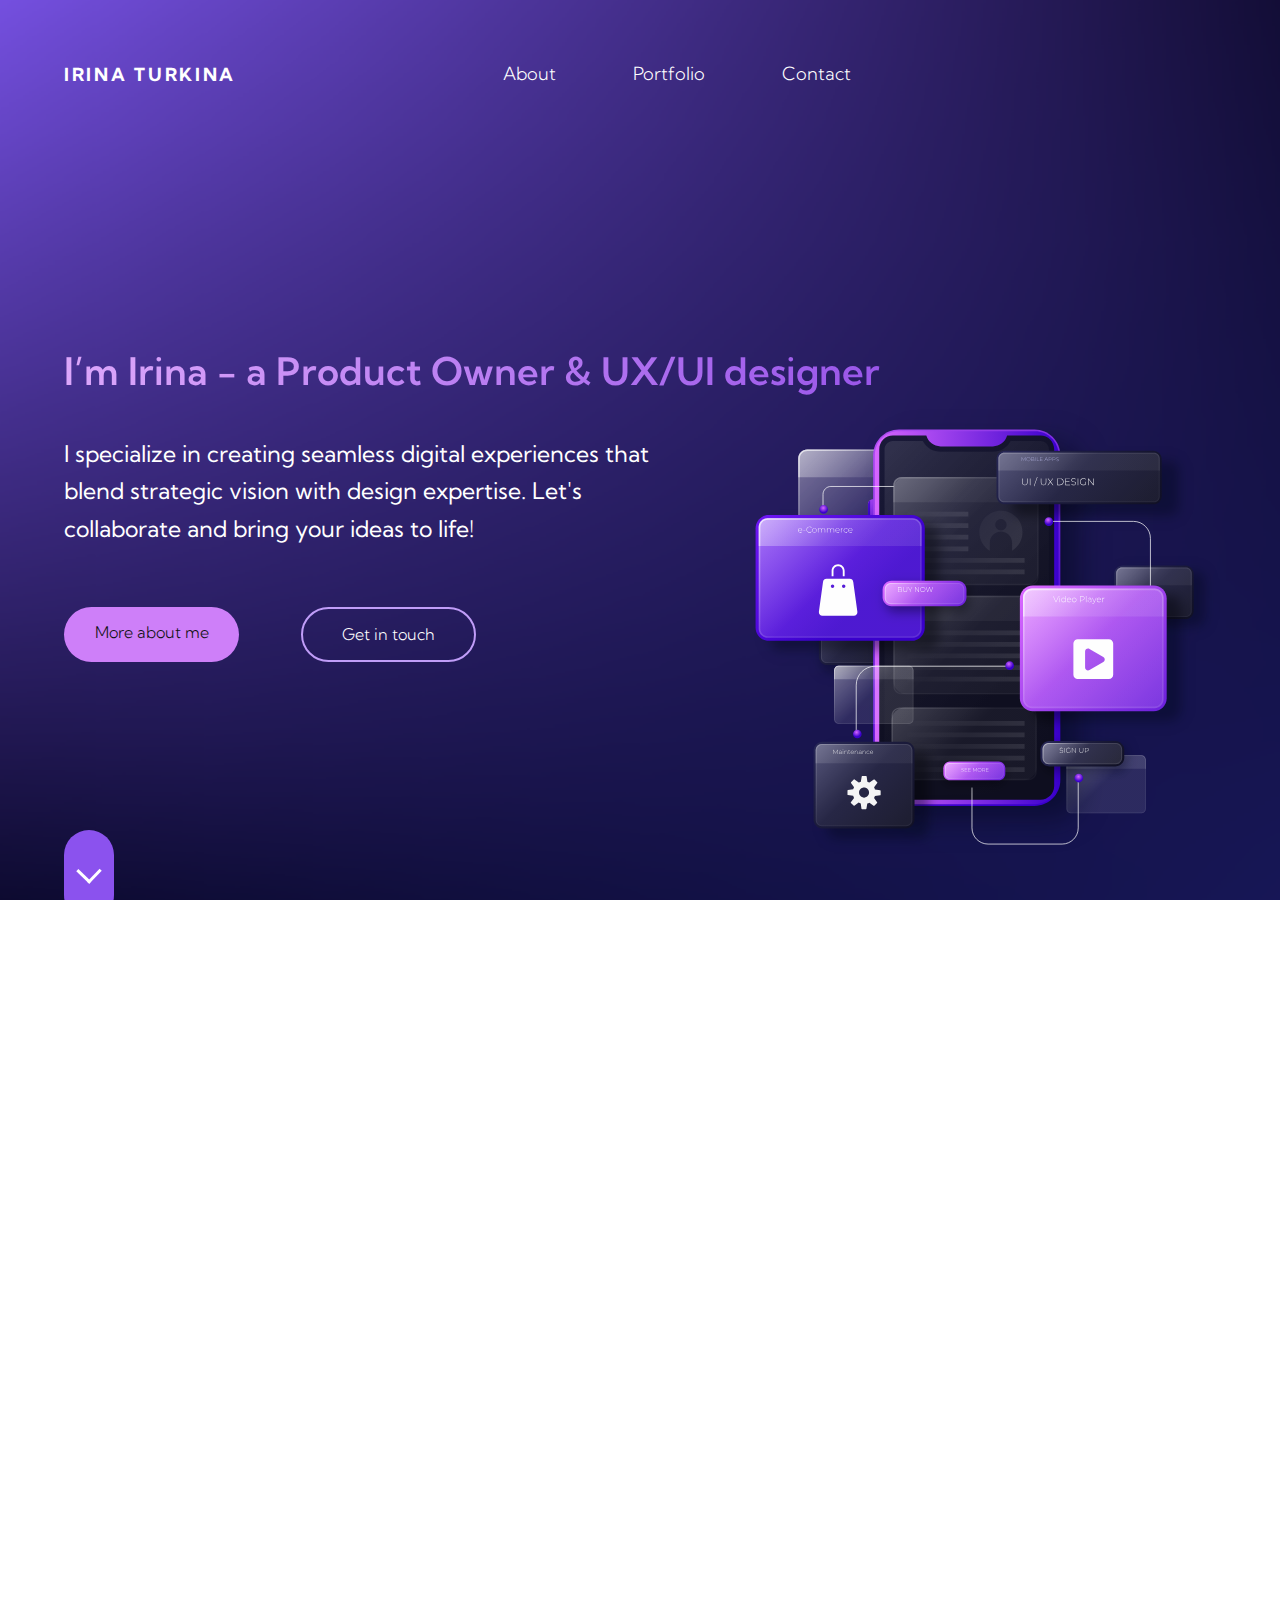
==== commit c0abcdd0: "bakery" ====
--- a/index.html
+++ b/index.html
@@ -26,6 +26,7 @@
                     
                    
                     <div class="menu_items">
+                        <a class="menu_item_name" href="#">IRINA TURKINA</a>
                         <a class="menu_item" href="about.html">About</a>
                         <a class="menu_item" href="portfolio.html">Portfolio</a> 
                         <a class="menu_item" href="contact.html">Contact</a>
--- a/style/main.css
+++ b/style/main.css
@@ -76,17 +76,25 @@
     width: 100%;
 }
 
-.name {
+.name, .menu_item_name{ 
     font-family: "Kumbh Sans", sans-serif;
     font-size: 18px;
     font-weight: 700;
     line-height: 22.32px;
     letter-spacing: 0.15em;
+    
+    color: rgba(255, 255, 255, 1);
+    
+    
+}
+.name{
     text-align: left;
-    color: rgba(255, 255, 255, 1);
-    
-    
-}
+}
+.menu_item_name{
+    color: rgba(78, 27, 209, 1);
+        margin-top: 30px;
+        margin-bottom: 30px;
+ }
 .menu_item {
     font-family: "Kumbh Sans", sans-serif;
     font-size: 18px;
@@ -142,11 +150,13 @@
 .first_block_about{
     margin: 0 auto;
     max-width: 1673px;
+    width: 100%;
   
 }
 .first_block_portfolio {
     margin: 0 auto;
     max-width: 1080px;
+    width: 100%;
 }
 .main_header, 
 .main_header_about,
@@ -221,7 +231,7 @@
 }
 .main_header_info_about{
     max-width: 1225px;
-    margin: 0 auto;
+    margin: 0 auto 110px auto;
 }
 .main_header_buttons{
     margin-top: 60px;
@@ -370,13 +380,14 @@
 }
 .portfolio_header{
     max-width: 587px;
+    width: 100%;
 }
 .featured_projects_img{
    max-width: 700px;
    width: 100%;
    height: 100%;
    order: 2;
-   margin: auto;
+   margin: auto 0;
    
 }
 .featured_projects_img1_bakery,
@@ -389,6 +400,8 @@
     max-width: 672px;
     height: 100%;
     width: 100%;
+    order: 2;
+    margin: auto 0;
 }
 
 
@@ -434,15 +447,18 @@
 }
 .project_text_bakery{
     max-width: 808px;
+    width: 100%;
 }
 .project_text_bakery_left{
     max-width: 688px;
+    width: 100%;
 }
 
 .central_block_bakery_text{
     max-width: 1064px;
     margin: 39px auto 0 auto;
     text-align: center;
+    width: 100%;
 }
 
 .featured_projects_info,
@@ -463,6 +479,7 @@
 .featured_projects_info_bakery{
     margin: 100px auto 50px auto;
     max-width: 1612px;
+    width: 100%;
 }
 .featured_projects_info_bakery:first-child{
     margin-top: 150px;
@@ -531,10 +548,14 @@
     margin-right: -15px;
 }
 .up_button_about{
-    margin-top: 117px;
-    margin-right: -50px;
- 
-    
+    margin-top: 20px;
+    margin-right: -15px;
+        
+}
+.up_button_about_container{
+    max-width: 1752px;
+    width: 100%;
+    margin: 0 auto 0 auto;
 }
 .up_button::before, 
 .up_button_about::before,
@@ -554,6 +575,64 @@
     position: relative;
     
 }
+.button_left_right{
+    max-width: 1148px;
+    width: 51%;
+    margin-top: 60px;
+    margin-left: auto;
+    margin-right: auto;
+    display: block;
+}
+.prev, .next{
+    width: 50px;
+    height: 94px;
+    left: 94px;
+    gap: 0px;
+    border-radius: 30px;
+     transform: rotate(-90deg);
+    background: rgba(206, 127, 249, 1);
+    border: none;
+
+
+}
+.prev{
+    margin-right: 80px;
+}
+.prev:hover, .next:hover{
+    background: rgba(139, 82, 238, 1);
+    
+    transform: rotate(-90deg) scale(0.98);
+}
+.prev::before{
+    content: '';
+    top: 5px;
+    left: 15px;
+    width: 19px;
+    height: 19px;
+    border-top: 3px solid;
+    border-right: 3px solid;
+    -moz-transform: rotate(314deg);
+    -webkit-transform: rotate(314deg);
+    transform: rotate(314deg);
+    display: block;
+    color: rgba(255, 255, 255, 1);
+    position: relative;
+}
+.next::before{
+    content: '';
+    top: -2px;
+    left: 15px;
+    width: 19px;
+    height: 19px;
+    border-top: 3px solid;
+    border-right: 3px solid;
+    -moz-transform: rotate(135deg);
+    -webkit-transform: rotate(135deg);
+    transform: rotate(135deg);
+    display: block;
+    color: rgba(255, 255, 255, 1);
+    position: relative;
+}
 
 @keyframes up_button {
     0%{
@@ -676,7 +755,7 @@
     line-height: 31.01px;
     letter-spacing: 0.1em;
     color: rgba(255, 255, 255, 1);
-    margin-right: 343px;
+    
 
 }
 .phone, .email {
@@ -726,6 +805,8 @@
 
 .slider_block {
     display: flex !important;
+    justify-content: space-between;
+    
 }
 
 .slider_info_header{
@@ -755,10 +836,13 @@
 .featured_projects_about {
     max-width: 1660px;
     margin: 0 auto;
+    width: 100%;
 }
 .slider_info{
-    
-    margin: auto 0 auto 239px;
+    max-width: 678px;
+    width: 100%;
+    margin: auto 0 auto 0;
+    order: 2;
 }
 li::marker{
     font-size: 0.8rem;
@@ -771,6 +855,10 @@
     margin-top: 150px;
     display: flex;
     justify-content: space-between;
+}
+.pic_items a img {
+    width: 100%;
+    display: block;
 }
 
 .pic_items a img:hover{
@@ -807,7 +895,10 @@
 
 
 .bakery_projects_text1 {
-    margin: auto 0 
+    margin: auto 0;
+    order: 2;
+    max-width: 747px;
+    width: 100%;
 }
 .featured_projects_info_bakery:last-child {
     margin-bottom: 11px;
@@ -1054,6 +1145,7 @@
     position: relative;
     top: 64px;
     margin: 0 auto;
+    display: block;
 }
 .shadow {
     background-color: #7d698a;
@@ -1069,7 +1161,7 @@
  .map_block{
     display: flex;
     justify-content: space-around;
-    width: 60%;
+    width: 70%;
  }
  .img_central_block{
     display: flex;
@@ -1088,6 +1180,8 @@
    
     
  }
+
+
  @media screen and (min-width: 801px) and (max-width:2560px){
      .nav_shadow {
     display: none;
@@ -1097,8 +1191,8 @@
  }
  .nav {
     max-height: 100px;
-    float: right;
-    width: 100%;
+   margin: 0 auto;
+    width: 60%;
     right: 0;
     height: 100px;
     position: relative;
@@ -1107,6 +1201,9 @@
     justify-content: space-around;
     background: none;
  }
+ .menu_item_name{
+    display: none;
+ }
  }
 
 @media (max-width:1900px){
@@ -1115,9 +1212,24 @@
     .featured_projects,
     .down_button_block,
     .footer_block,
-    .logo  {
+    .logo,
+    .first_block_about,
+    .up_button_about_container,
+    .first_block_portfolio  {
         width: 90%;
     }
+    .button_left_right{
+       width: 48%;  
+    }
+    .slider_info{
+        width: 60%;
+    }
+    .pic_items a img {
+        width: 90%;
+    }
+       
+    
+    
   
 }
 @media(max-width:1800px){
@@ -1132,7 +1244,8 @@
         font-size: 23px;
     }
    
-    .featured_projects_img{
+    .featured_projects_img,
+    .projects_img{
         width: 49%;
     }
 }
@@ -1159,16 +1272,22 @@
         width: 60%;
     }
     .featured_projects_header, 
-    .portfolio_header{
+    .portfolio_header,
+    .project_header_bakery, 
+    .project_header_bakery_central{
             font-size: 38px;
     }
-    .featured_projects_text1 {
+    .featured_projects_text1,
+    .bakery_projects_text1
+     {
         margin: auto 60px auto 0;
         width: 42%;
     }
-    .contact_info {
-       margin-right: 175px;
-    }
+    .featured_projects_text2{
+        width: 50%;
+
+    }
+    
     .project_text{
         width: 90%;
     }
@@ -1176,6 +1295,13 @@
         width: 45%;
     }
 }
+@media(max-width:1650px){
+    .button_left_right {
+        width: 48%;
+    }
+}
+
+
 @media(max-width:1500px){
     .main_header, 
     .main_header_about, 
@@ -1222,10 +1348,28 @@
     .site_map_header a:hover{
         font-size: 18px;
     }
-    .contact_info {
-        margin-right: 75px;
-    }
-}
+    .pic_items {
+        justify-content: center;
+        flex-wrap: wrap;
+    }
+    .pic_items a img {
+        margin-bottom: 40px;
+    }
+    .pic_items a{
+        display: flex;
+        justify-content: center;
+    }
+    .img_central_block{
+        flex-wrap: wrap;
+    }
+    .central_block_img{
+        width: 32%;
+    }
+    
+}
+
+
+
 @media(max-width:1300px){
     
     .main_text {
@@ -1240,7 +1384,9 @@
         height: 18px;
     }
     .featured_projects_header, 
-    .portfolio_header {
+    .portfolio_header,
+    .project_header_bakery, 
+    .project_header_bakery_central {
         font-size: 37px;
     }
     .project_header {
@@ -1264,7 +1410,11 @@
     .find_out_button {
         margin-top: 27px;
     }
-
+    .button_left_right {
+        width: 53%;
+    }
+  
+   
 }
 @media(max-width:1247px) {
     .project_text {
@@ -1273,22 +1423,16 @@
     .featured_projects_text1 {
         width: 48%;
     }
+    
+
 }
 @media(max-width:1200px){
-    .name{
-        font-size: 17px;
-    }
-    .menu_item {
-        font-size: 16px;
-    }
-    
-   
-   
-    
-   
+    
+    
     .down_button, 
     .down_button_about, 
-    .up_button {
+    .up_button,
+    .up_button_about {
         height: 85px;
         width: 47px;
     }
@@ -1320,8 +1464,11 @@
     .phone, .email {
         font-size: 16px;
     }
-    .site_map_header a:hover {
-        font-size: 17px;
+    .pic_items {
+         margin: 150px auto 0 auto;
+    }
+    .pic_items a{
+        width:50%;
     }
     
 }
@@ -1335,7 +1482,8 @@
     
 }
 @media(max-width:1100px){
-    .main_header {
+    .main_header
+    {
         margin-top: 160px;
     }
  
@@ -1369,13 +1517,25 @@
     .site_map_header a {
         font-size: 15px;
     }
-    .site_map_header a:hover {
-        font-size: 16px;
-    }
+    
     .linkedin img {
         width: 17%;
     }
+    .button_left_right {
+        width: 62%;
+        margin-top: 27px;
+    }
+    .prev, .next {
+        width: 47px;
+        height: 85px;
+    }
+    .next::before,
+    .prev::before {
+        
+        width: 17px;
+        height: 17px;
  }
+}
  @media(max-width:1000px){
     .down_button_block{
         display: none;
@@ -1383,7 +1543,9 @@
     .main_header_img_container {
         width: 65%;
     }
-    
+    .button_left_right {
+        width: 70%;
+    }
     .name {
         font-size: 16px;
         top: 44px;
@@ -1427,23 +1589,33 @@
         margin: 70px auto 70px auto;
     }
    
-    .project_header {
+    .project_header,
+    .slider_info_header  {
         font-size: 26px;
     }
     .project_text, 
     .project_text_bakery, 
     .project_text_bakery_left, 
     .central_block_bakery_text, 
-    .find_out_button {
+    .find_out_button,
+    .slider_info_txt li {
         margin-top: 16px;
     }
-   
+    .slider_info_txt li {
+        line-height: 28px;
+    }
     
     .footer_name {
         font-size: 24px;
     }
     .site_map_header, .contact_info {
         font-size: 20px;
+    }
+    .first_block_about{
+        height: 743px;
+    }
+    .main_header_about {
+        margin-top: 108px;
     }
 }
 @media(max-width:950px){
@@ -1455,7 +1627,8 @@
     }
     .down_button, 
     .down_button_about, 
-    .up_button {
+    .up_button,
+    .up_button_about {
         height: 64px;
         width: 37px;
         
@@ -1479,10 +1652,6 @@
         margin-top: 80px;
     }
     
-    
-   
-   
-   
     .up_button::before, 
     .up_button_about::before, 
     .up_button-contacts::before {
@@ -1513,9 +1682,7 @@
     .site_map_header, .contact_info {
         font-size: 18px;
     }
-    .site_map_header a {
-        font-size: 13px;
-    }
+   
     .site_map_header a,
     .phone, .email{
         margin-top: 17px;
@@ -1523,23 +1690,23 @@
     .footer_name{
         margin-top: -7px;
     }
-    footer{
-        height: 237px;
-    }
+   
     .footer_block {
         padding-top: 45px;
     }
-    .site_map_header a:hover {
-        font-size: 15px;
-    }
+    
   
     
     .main_header_buttons {
         width: 95%;
         margin-bottom: 75px;
     }
+    footer{
+        height: 240px;
+    }
 }
 @media(max-width:900px){
+   
     .main_header_img_min {
         display: block;
         right: -43px;
@@ -1552,7 +1719,7 @@
         display: none;
     }
     .logo {
-        margin-left: 42px;
+        margin-left: 39px;
     }
     .menu_item {
         font-size: 13px;
@@ -1565,7 +1732,9 @@
     .main_header_img_container {
         width: 40%;
     }
-    
+    .map_block{
+        width: 66%;
+    }
    
    
     .main_header_buttons {
@@ -1578,7 +1747,8 @@
     }
     .down_button, 
     .down_button_about, 
-    .up_button {
+    .up_button,
+    .up_button_about {
         height: 58px;
         width: 32px;
     }
@@ -1600,7 +1770,7 @@
     }
     .featured_projects_img {
          display: block;
-         margin: 20px auto auto auto;
+         margin:  auto 20px auto auto;
     }
     .up_button::before, 
     .up_button_about::before, 
@@ -1652,23 +1822,36 @@
     }
     .site_map_header a {
         margin-top: 15px;
-        font-size: 12px;
+       
     }
     .phone, .email {
         margin-bottom: 8px;
     }
-    .site_map_header a:hover {
-        font-size: 14px;
-    }
+    
     .main_header, 
     .main_header_about, 
     .main_header_portfolio{
         line-height: 43px;
     }
     .featured_projects_header, 
-    .portfolio_header {
+    .portfolio_header,
+    .project_header_bakery, 
+    .project_header_bakery_central {
         font-size: 34px;
     }
+    .slider_info_txt li {
+        line-height: 23px;
+        font-size: 17px;
+    }
+    
+    .featured_projects_info_bakery:first-child {
+        margin-top: 100px;
+    }
+    .bakery_projects_text1 {
+        margin: auto 0 auto 0;
+        width: 46%;
+    }
+    
     
 
 }
@@ -1679,6 +1862,10 @@
 }
 
 @media(max-width:800px){
+    .featured_projects_img {
+       
+        margin: auto;
+    }
     .main_text {
         max-width: 397px;
     }
@@ -1710,13 +1897,18 @@
         margin-top: 80px;
         
     }
+    .bakery_projects_text1 {
+     
+        order: 1;;
+    }
+    .central_block_bakery {
+        margin-top: 90px;
+    }
    
     .down_button_block{
         display: none;
     }
-    .main_header {
-        margin-top: 85px;
-    }
+   
     
     .featured_projects_info, 
     .featured_projects_info_bakery {
@@ -1726,8 +1918,10 @@
     }
     .featured_projects_img,
     .featured_projects_text1,
-    .featured_projects_text2 {
-        width: 85%;
+    .featured_projects_text2,
+    .projects_img,
+    .bakery_projects_text1 {
+        width: 96%;
     }
     .featured_projects_text1 {
         margin: auto;
@@ -1760,9 +1954,79 @@
         margin-top: 18px;
         text-align: center;
     }
+    .slider_block {
+        flex-direction: column;
+    }
+    .slider_info{
+        order: 1;
+        margin: auto;
+    }
+    .button_left_right {
+        width: 23%;
+    }
+    .slider_info_header {
+        text-align: center;
+    }
+    .slider_info_txt li {
+        line-height: 27px;
+        font-size: 18px;
+    }
+    .button_left_right {
+        width: 39%;
+    }
+    .prev{
+        margin-left: 20%;
+    }
+    .first_block_about {
+        height: 887px;
+    }
+    .slider_info {
+        width: 70%;
+    }
+    .pic_items a {
+        width: 100%;
+    }
+    .upper_block_portfolio {
+        height: 462px;
+    }
+    .main_header_info_portfolio {
+        margin-bottom: 0px; 
+    }
+    .pic_items {
+        margin: 90px auto 0 auto;
+    }
+    .logo{
+        top: 32px;
+    }
+    .project_header_bakery,
+    .project_header_bakery_central{
+        text-align: center;
+    }
+    .projects_img{
+        margin-top: 30px;
+    }
+    .featured_projects_info_bakery:first-child {
+        margin-top: 60px;
+    }
+    .central_block_img {
+        margin: 24px 11px 0 11px;
+    }
+    .central_block_img {
+        width: 42%;
+    }
+    .img_central_block {
+        margin: 6px auto;
+    }
+    .upper_block_bakery {
+        height: 359px;
+    }
+    
+       
+    
 }
 @media(max-width:769px){
-    .main_header {
+    .main_header,
+    .main_header_portfolio {
         margin-top: 134px;
     }
     .main_header_img_min {
@@ -1797,105 +2061,68 @@
     .footer_name{
         margin-bottom: 23px;
     }
+    .email{
+        margin-bottom: 40px;
+    }
+    footer{
+        height: 282px;
+    }
      
 }
 
 @media(max-width:700px){
-    .main_header, 
-    .main_header_about, 
-    .main_header_portfolio {
-        font-size: 25px;
-    }
-    .main_text, 
-    .main_text_about, 
-    .main_text_portfolio {
-        font-size: 15px;
-        line-height: 27.5px;
-        margin-top: 17px;
-    }
-    .more_about_button, .get_in_touch_button {
-        width: 97px;
-        font-size: 11px;
-        height: 32px;
-        padding: 4px 0 5px 0;
-    }
+    .first_block{
+        width: 89%;
+    }
+    .main_text {
+        max-width: 444px;
+    }
+
+    
     .main_header_buttons {
         width: 77%;
     }
-    .featured_projects_header, 
-    .portfolio_header {
-        font-size: 25px;
-    }
+    
     .featured_projects_header {
-        margin: 20px auto 0px auto;
-    }
-    .find_out_button {
-        font-size: 11px;
-        width: 114px;
-        height: 33px;
-        padding: 4px 0 4px 0;
-    }
-    .footer_name {
-        font-size: 16px;
-        margin-bottom: 21px;
-    }
-    .site_map_header, .contact_info {
-        font-size: 15px;
-    }
-    .site_map_header a, .phone, .email {
-        margin-top: 10px;
-        font-size: 11px;
-    }
-    .phone, .email {
-        margin-bottom: 4px;
-    }
-    .map_block{
-        width: 60%;
-    }
-    .contact_info {
-        margin-right: 25px;
-    }
-    .site_map_header a:hover {
-        font-size: 13px;
-    }
-}
+        margin: 60px auto 30px auto;
+    }
+    .main_header_img_min {
+        width: 39%;
+    }
+   
+    
+    
+   
+}
+@media(max-width:650px){
+    .first_block_about {
+        height: 950px;
+    }
+}
+
 @media(max-width:600px){
-    .logo {
-        margin-left: 27px;
-    }
-    .name {
-        font-size: 14px;
-        top: 25px;
-    }
-    .main_header, 
-    .main_header_about, 
-    .main_header_portfolio {
-        font-size: 21px;
-    }
-    .main_text, 
-    .main_text_about, 
-    .main_text_portfolio {
-        font-size: 14px;
-        line-height: 24.5px;
-        margin-top: 13px;
-        margin-top: 2px;
-        font-weight: 300;
-    }
+    .first_block_about {
+        height: 995px;
+    }
+  
+    .first_block {
+        width: 84%;
+    }
+   
     .main_header_buttons {
         width: 93%;
-        margin-top: 14px;
-    }
-    .main_text {
-        max-width: 231px;
+        margin-top: 74px;
+        margin-bottom: 86px;
+    }
+    .main_header_img_min {
+        top: 215px;
     }
     .up_button, 
     .up_button_about, 
     .up_button-contacts {
         bottom: 21px;
     }
-    .featured_projects_info {
-        margin: 0 auto 0px auto;
-    }
+   
     .footer_block {
          flex-direction: column;
         justify-content: center;
@@ -1904,129 +2131,135 @@
         margin-top: -4px;
         margin-left: 18px;
     }
-    .map_block{
-        width: 108%;
-    }
-    .footer_block {
-        padding-top: 38px;
-    }
+    
+    
     .linkedin img {
         width: 70%;
     }
-    .map_block {
-        width: 108%;
-    }
+   
     .footer_left_part{
          display: flex;
         justify-content: center;
         
     }
-    .site_map_header a, .phone, .email {
-        margin-top: 6px;
-    }
-    .phone, .email {
-        margin-bottom: 0px;
-    }
+   
     .footer_name {
         margin-bottom: 15px;
     }
     .main_header_img{
         margin-top: -10px;
     }
+    .main_header_img_min {
+        width: 38%;
+    }
+    .main_text_about{
+        font-size: 21px;
+    }
+    .slider_info {
+        width: 85%;
+    }
+    .button_left_right {
+        width: 50%;
+    }
 }
 @media(max-width:500px) {
-    .main_header, 
-    .main_header_about, 
-    .main_header_portfolio {
-        font-size: 20px;
-    }
-    .main_header{
-        line-height: 30px;
-        width: 82%;
-    }
-    .name {
-        font-size: 12px;
-    }
-    .main_text, .main_text_about, 
-    .main_text_portfolio {
-        font-size: 13px;
-        line-height: 23.5px;
-        margin-top: 13px;
-      
-    }
+    .prev {
+        margin-right: 68px;
+    }
+    .button_left_right {
+        width: 56%;
+    }
+    .main_header_img_min {
+        top: 218px;
+    }
+    .main_text_about {
+        font-size: 19px;
+    }
+    
     .main_header_img{
         width: 53%;
         margin-top: -28px;
         margin-bottom: 50px;
     }
     .main_header_buttons {
-        width: 111%;
+        width: 59%;
     }
     .site_map_header, .contact_info {
         font-size: 14px;
     }
-    .main_header {
-        margin-top: 64px;
-    }
+    
     .up_button {
         margin-right: 0px;
       }
+      .main_text {
+        margin-top: 40px;
+    }
+    .main_header_buttons {
+        margin-top: 50px;
+    }
+    .slider_info_txt li{
+        letter-spacing: 0.07rem;
+    }
+}
+@media(max-width:450px){
+    .first_block_about {
+        height: 1030px;
+    }
+    .slider_info {
+        width: 90%;
+    }
+    .button_left_right {
+        width: 60%;
+    }
+
 }
 @media(max-width:440px){
-    .main_header, 
-    .main_header_about, 
-    .main_header_portfolio {
-        font-size: 19px;
-    }
+    .main_header {
+        font-size: 35px;
+    }
+    .first_block_about {
+        height: 829px;
+    }
+
     .main_text, 
     .main_text_about, 
     .main_text_portfolio {
-        font-size: 12px;
-        line-height: 21.5px;
-        margin-top: 13px;
-    }
-    .more_about_button, .get_in_touch_button {
-        width: 91px;
-        font-size: 10px;
-    }
-   
-}
+        font-size: 18px;
+        line-height: 27px;
+        margin-top: 29px;
+        
+    }
+    .main_header_img_min {
+        width: 50%;
+    }  
+    .main_header_buttons {
+        margin-bottom: 189px;
+    }
+    .main_header_img_min {
+        top: 204px;
+    }
+    .featured_projects_header, 
+    .portfolio_header,
+    .project_header_bakery, 
+    .project_header_bakery_central {
+        font-size: 32px;
+    }
+    .project_header {
+        font-size: 25px;
+    }
+    .prev {
+        margin-left: 16%;
+    }
+
+}
+
 @media(max-width:400px){
-    .main_header, 
-    .main_header_about, 
-    .main_header_portfolio {
-        font-size: 18px;
-    }
-    .main_text {
-        max-width: 169px;
-    }
-    .main_header_img {
-        width: 43%;
-        margin-top: 0px;
-        margin-bottom: 94px;
-    }
-    .featured_projects_header, 
-    .portfolio_header {
-        font-size: 18px;
-    }
-    .project_header {
-        font-size: 16px;
-    }
-    .project_text, 
-    .project_text_bakery, 
-    .project_text_bakery_left, 
-    .central_block_bakery_text {
-        font-size: 11px;
-        line-height: 22px;
-    }
-    .find_out_button {
-        margin-top: 0px;
-        margin-bottom: 13px;
-    }
-    .find_out_button {
-        font-size: 10px;
-        width: 106px;
-    }
+    .first_block_about {
+        height: 875px;
+    }   
+    
+   
+    
     .up_button,
     .up_button_about,
     .up_button-contacts
@@ -2048,18 +2281,98 @@
     .up_button-contacts:hover::before {
         left: 7px;
     }
-    .footer_name {
-        font-size: 14px;
-        margin-bottom: 12px;
-    }
-    .linkedin img {
-        width: 62%;
-    }
-    .site_map_header, .contact_info {
-        font-size: 13px;
-    }
-    .site_map_header a, .phone, .email {
-        font-size: 10px;
-    }
+    .map_block {
+        width: 90%;
+    }
+    .logo {
+        margin-left: 28px;
+    }
+    .slider_info_txt li {
+        line-height: 15px;
+    }
+    .slider_info_header{
+        margin-bottom: 13px;
+        
+    }
+    .button_left_right{
+        margin-top: 0;
+    }
+    .featured_projects_header {
+        margin: 50px auto 25px auto;
+    }
+ 
+
+}
+@media(max-width:391px){
+    .main_header_img_min {
+        top: 267px;
+    }
+    .featured_projects_header, 
+    .portfolio_header {
+        font-size: 29px;
+    }
+    .project_header {
+        font-size: 24px;
+    }
+    .first_block_about {
+        height: 912px;
+    }
+    .slider_info {
+        width: 94%;
+    }
+    .slider_info_txt li {
+        letter-spacing: 0.06rem;
+        font-size: 17px;
+    }
+    .slider_info_header {
+        font-size: 24px;
+    }
+    .prev {
+        margin-left: 14%;
+    }
+    .prev, .next {
+        width: 45px;
+        height: 80px;
+    }
+}
+@media(max-width:350px){
+    .main_header {
+        font-size: 33px;
+    }
+    .main_text, 
+    .main_text_about, 
+    .main_text_portfolio {
+        font-size: 17px;
+    }
+    .more_about_button, 
+    .get_in_touch_button {
+        width: 153px;
+    }
+    .featured_projects_header, .portfolio_header,
+    .project_header_bakery, .project_header_bakery_central {
+        font-size: 28px;
+    }
+    .project_header {
+        font-size: 23px;
+    }
+    .project_text, 
+    .project_text_bakery, 
+    .project_text_bakery_left, 
+    .central_block_bakery_text, 
+    .find_out_button {
+        margin-top: 16px;
+    }
+    .first_block_about {
+        height: 932px;
+    }
+    .slider_info_txt li{
+       font-size: 16px; 
+       letter-spacing: 0.04rem;
+    }
+    .prev {
+        margin-left: 14%;
+    }
+        
+    
 
 }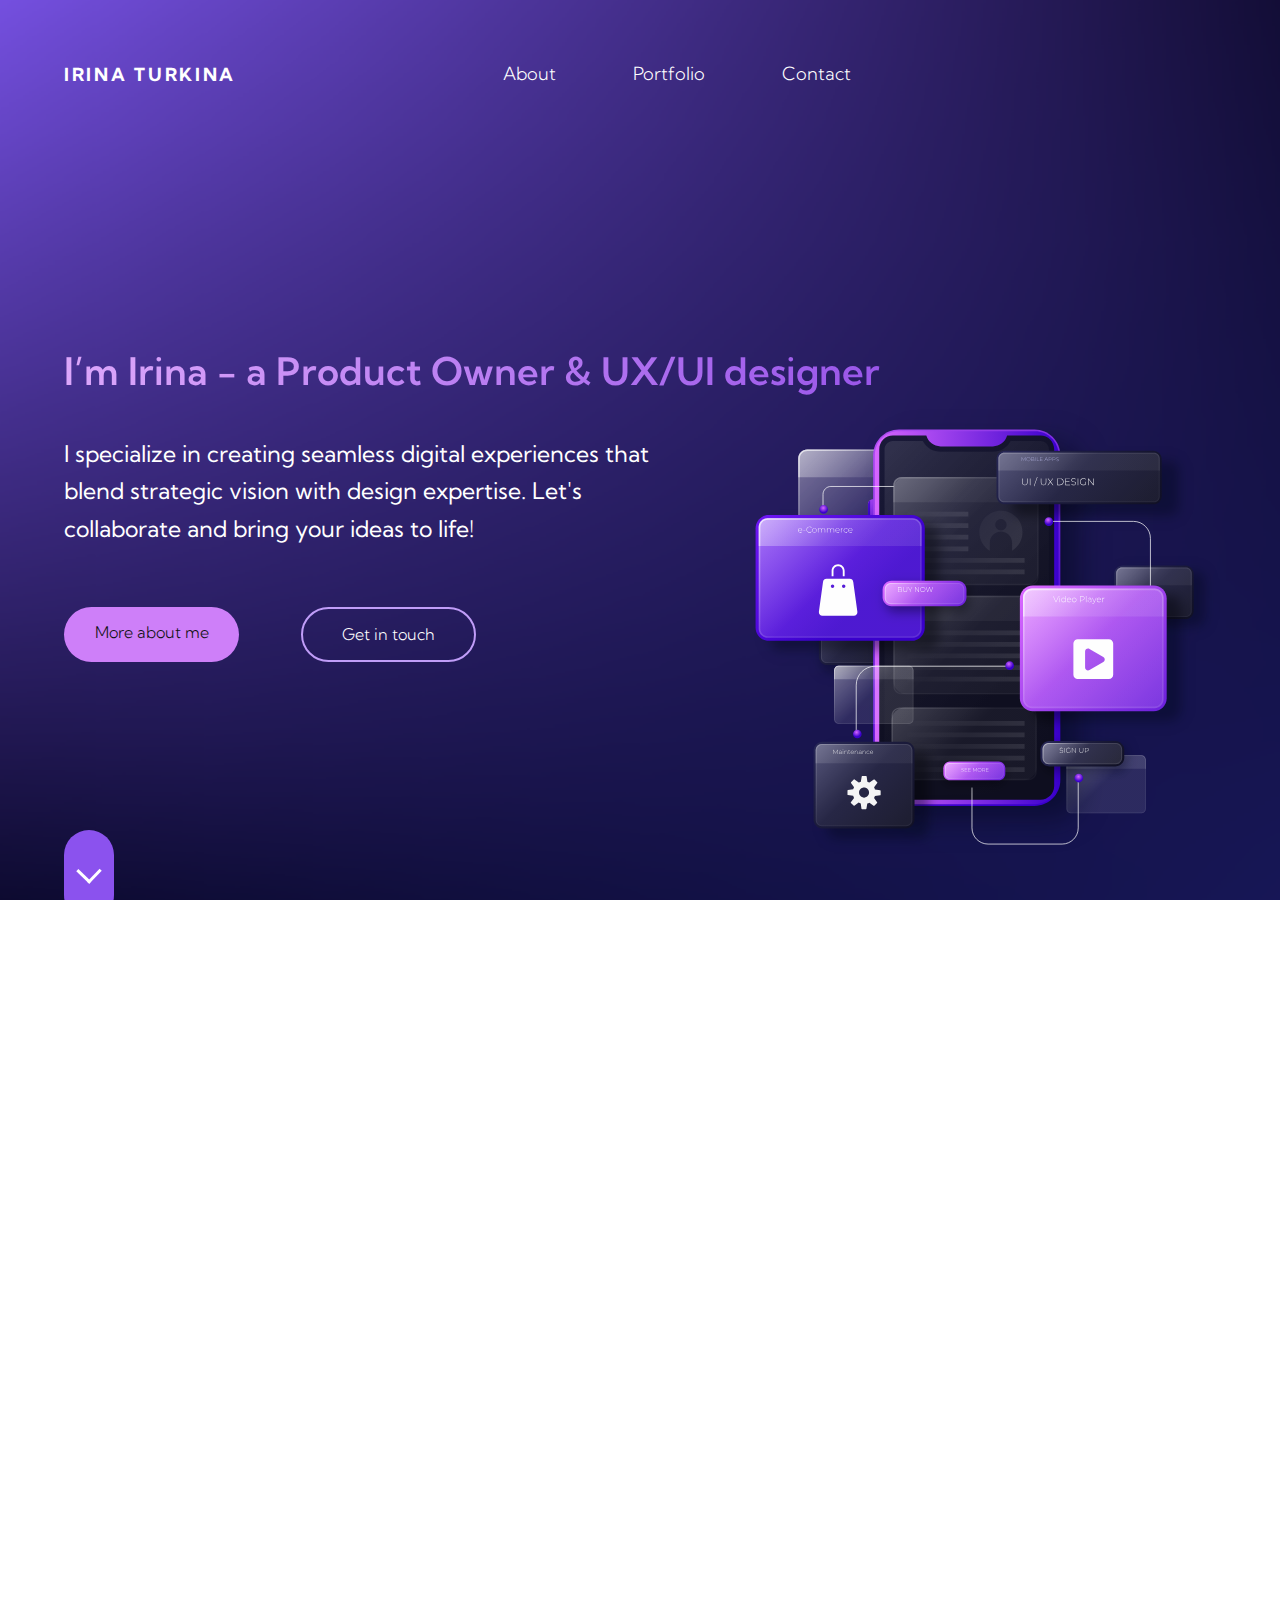
==== commit 94dd89a8: "success" ====
--- a/index.html
+++ b/index.html
@@ -112,6 +112,18 @@
                 </div>
 
             </div>
+            <div class="featured_projects_info">
+                <div class="featured_projects_text2">
+                   <h3 class="project_header">VSAM Technologies</h3>
+                   <p class="project_text">I took on the entire project solo, meticulously crafting brand visuals and designing a responsive corporate website 
+                    that prioritizes user-friendliness. I meticulously crafted every aspect of the website to ensure a seamless and engaging experience for visitors.</p>
+                       <div class="button_block">
+                       <a href="vsam.html" class="find_out_button">Find out more</a>
+                       </div>
+               </div>
+               <img src="img/vsam_img.png" class="featured_projects_img" alt="">
+
+           </div>
             <a href="#up" class="up_button">
             
             </a>
@@ -133,7 +145,10 @@
                     </div>
                 </div>
                 <div class="contact_info">Contact Information
-                    <div class="phone">+44 789 522 3031</div>
+                    <div class="tel">
+                        <a href="tel:+447895223031" class="phone">+44 789 522 3031</a>
+                    </div>
+                    
                     <a href="mailto:irina@spectrumwise.tech&cc=e.turkina2010@yandex.ru" class="email">irina@spectrumwise.tech</a>
                 </div>
                 </div>
--- a/style/main.css
+++ b/style/main.css
@@ -68,7 +68,7 @@
 }
 
 .upper_block_success{
-    height: 150px;
+    height: 16vh;
 }
 .menu {
     max-width: 1770px;
@@ -693,7 +693,7 @@
     -moz-background-size: cover;
     -o-background-size: cover;
     width: 100%;
-    height: 318px;
+    height: 35vh;
   
 }
 .footer_block {
@@ -765,11 +765,21 @@
     line-height: 22.32px;
     letter-spacing: 0.15em;
     text-align: left;
+    
+    color:rgba(255, 255, 255, 1) ;
+
+}
+.email{
     margin-top: 27px;
     margin-bottom: 20px;
-    color:rgba(255, 255, 255, 1) ;
-
-}
+}
+.phone{
+    
+        pointer-events: none;
+        cursor: default;
+    
+}
+
 .email:hover{
     font-weight: 400;
    
@@ -855,16 +865,24 @@
     margin-top: 150px;
     display: flex;
     justify-content: space-between;
+    flex-wrap: wrap;
 }
 .pic_items a img {
     width: 100%;
     display: block;
+
+    margin: auto 0;
 }
 
 .pic_items a img:hover{
     transform: scale(0.99);
  
    
+}
+.pic_items a{
+    margin: 17px;
+    width: 30%;
+    
 }
 .central_block_bakery{
     margin-top: 132px;
@@ -907,11 +925,16 @@
 
 
 .contact_form_img{
-   max-width: 800px;
-    height: 100%;
+   max-width: 688px;
     width: 100%;
     margin: 45px auto;
     display: block;
+}
+.form_img_block{
+    max-width: 800px;
+    width: 100%;
+    display: block;
+    margin:0 auto;
 }
 .contacts_block {
     display: flex;
@@ -928,14 +951,19 @@
 
 }
 form {
-    margin: 0px auto 0 auto;
+    margin: 0px auto 150px auto;
+    max-width: 536px;
+    width: 100%;
 }
 .contacts {
     max-width: 1600px;
     margin: 0 auto;
+    width: 100%;
+    min-height: 883px;
+    height: 100%;
 }
 .putInfo_for_contacts{
-    width: 536px;
+    width: 100%;
     height: 55px;
     border-radius: 30px;
     border: 2px solid rgba(60, 60, 190, 1);
@@ -953,7 +981,7 @@
     border: 2px solid rgba(206, 127, 249, 1)
 }
 .text_field{
-    width: 536px;
+    width:100%;
     height: 250px;
     border-radius: 30px;
     border: 2px solid rgba(60, 60, 190, 1);
@@ -988,7 +1016,7 @@
     text-align: left;
     color: rgba(255, 255, 255, 1);
     padding: 15px 50px;
-    margin: 59px auto 150px auto;
+    margin: 59px auto 0 auto;
     text-align: center;
     display: block;
 
@@ -1003,7 +1031,7 @@
     margin-right: 48px;
 }
 .success{
-    height: 50vh;
+   height: 49vh;
     text-align: center;
     vertical-align: middle;
     display: flex;
@@ -1011,6 +1039,10 @@
     
     
 
+}
+.success_text{
+    width: 95%;
+    margin: auto;
 }
 .success div{
     margin: auto 0;
@@ -1180,6 +1212,18 @@
    
     
  }
+ .email_in_header{
+    color: rgba(206, 127, 249, 1);
+ }
+ .tel {
+    margin-top: 20px;
+    margin-bottom: 18px;
+    
+ }
+ .container_success{
+    min-height: 100vh;
+ }
+   
 
 
  @media screen and (min-width: 801px) and (max-width:2560px){
@@ -1224,8 +1268,12 @@
     .slider_info{
         width: 60%;
     }
-    .pic_items a img {
+  
+        .contacts{
         width: 90%;
+    }
+    .form_img_block {
+        width: 47%;
     }
        
     
@@ -1235,7 +1283,8 @@
 @media(max-width:1800px){
     .main_header, 
     .main_header_about, 
-    .main_header_portfolio{
+    .main_header_portfolio,
+    .success div h1{
         font-size: 46px;
     }
     .main_text, 
@@ -1248,11 +1297,13 @@
     .projects_img{
         width: 49%;
     }
+    
 }
 @media(max-width:1700px) {
     .main_header, 
     .main_header_about, 
-    .main_header_portfolio{
+    .main_header_portfolio,
+    .success div h1{
         font-size: 42px;
     }
     .main_text, 
@@ -1274,7 +1325,8 @@
     .featured_projects_header, 
     .portfolio_header,
     .project_header_bakery, 
-    .project_header_bakery_central{
+    .project_header_bakery_central,
+    .contact_header{
             font-size: 38px;
     }
     .featured_projects_text1,
@@ -1305,7 +1357,8 @@
 @media(max-width:1500px){
     .main_header, 
     .main_header_about, 
-    .main_header_portfolio {
+    .main_header_portfolio,
+    .success div h1 {
         font-size: 38px;
     }
     .main_text {
@@ -1365,9 +1418,19 @@
     .central_block_img{
         width: 32%;
     }
-    
-}
-
+    .featured_projects_text1, 
+    .bakery_projects_text1 {
+        margin: auto;
+        width: 42%;
+ 
+    }
+    form {
+        margin: 0px auto 0px auto
+    }
+    .form_img_block{
+       margin: auto;
+    }
+}
 
 
 @media(max-width:1300px){
@@ -1386,7 +1449,8 @@
     .featured_projects_header, 
     .portfolio_header,
     .project_header_bakery, 
-    .project_header_bakery_central {
+    .project_header_bakery_central,
+    .contact_header {
         font-size: 37px;
     }
     .project_header {
@@ -1412,6 +1476,18 @@
     }
     .button_left_right {
         width: 53%;
+    }
+    .contacts_block {
+        flex-direction: column;
+    }
+    form{
+        max-width: 800px;
+    }
+    .contacts_block{
+        margin-top: 50px;
+    }
+    .form_img_block {
+        width: 100%;
     }
   
    
@@ -1439,19 +1515,25 @@
     .down_button::before, 
     .down_button_about::before,
     .up_button::before, 
-    .up_button_about::before, 
+    .up_button_about::before {
+        width: 17px;
+        height: 17px;
+        left: 15px;
+    }
     .up_button-contacts::before {
         width: 17px;
         height: 17px;
-        left: 15px;
+        left: 17px;
     }
     .down_button:hover::before {
         left: 13px;
     }
     .up_button:hover:before, 
-    .up_button_about:hover::before, 
+    .up_button_about:hover::before {
+        left: 13px;
+    }
     .up_button-contacts:hover::before {
-        left: 13px;
+        left: 15px;
     }
     .footer_name {
         font-size: 29px;
@@ -1468,7 +1550,7 @@
          margin: 150px auto 0 auto;
     }
     .pic_items a{
-        width:50%;
+        width:40%;
     }
     
 }
@@ -1628,7 +1710,8 @@
     .down_button, 
     .down_button_about, 
     .up_button,
-    .up_button_about {
+    .up_button_about,
+    .up_button-contacts {
         height: 64px;
         width: 37px;
         
@@ -1684,8 +1767,11 @@
     }
    
     .site_map_header a,
-    .phone, .email{
+    .phone{
         margin-top: 17px;
+    }
+    .email {
+        margin-top: 10px;
     }
     .footer_name{
         margin-top: -7px;
@@ -1704,6 +1790,15 @@
     footer{
         height: 240px;
     }
+    .footer_success{
+        height: 30vh;
+    }
+    .tel {
+        margin-top: 12px;
+        margin-bottom: 6px;
+    }
+    .success {
+        height: 54vh;
 }
 @media(max-width:900px){
    
@@ -1715,6 +1810,12 @@
             
      
      }
+     .phone{
+        pointer-events: auto;
+     cursor: pointer;
+     }
+     
+ 
      .main_header_img{
         display: none;
     }
@@ -1830,13 +1931,15 @@
     
     .main_header, 
     .main_header_about, 
-    .main_header_portfolio{
+    .main_header_portfolio,
+    .success div h1{
         line-height: 43px;
     }
     .featured_projects_header, 
     .portfolio_header,
     .project_header_bakery, 
-    .project_header_bakery_central {
+    .project_header_bakery_central,
+    .contact_header {
         font-size: 34px;
     }
     .slider_info_txt li {
@@ -1858,6 +1961,10 @@
 @media(max-width:850px) {
     .main_text {
         max-width: 455px;
+    }
+    .tel {
+        margin-top: 9px;
+        margin-bottom: 4px;
     }
 }
 
@@ -1902,7 +2009,7 @@
         order: 1;;
     }
     .central_block_bakery {
-        margin-top: 90px;
+        margin-top: 60px;
     }
    
     .down_button_block{
@@ -2020,8 +2127,23 @@
     .upper_block_bakery {
         height: 359px;
     }
-    
-       
+    .featured_projects_info_bakery {
+        margin: 60px auto 50px auto;
+    
+    }
+    .contact_header {
+        margin-top: 70px;
+    }
+    .contacts_block {
+        margin-top: 28px;
+    }
+    .form_img_block {
+        width: 87%;
+    }
+       .success_back{
+        width: 168px;
+        margin-top: 40px;
+    }
     
 }
 @media(max-width:769px){
@@ -2089,6 +2211,11 @@
     .main_header_img_min {
         width: 39%;
     }
+    .success div h1 {
+       font-size: 33px;
+       font-weight: 400;
+        
+    }
    
     
     
@@ -2161,6 +2288,10 @@
     .button_left_right {
         width: 50%;
     }
+    .success div h1 {
+        font-size: 30px;
+        letter-spacing: 0;
+    }
 }
 @media(max-width:500px) {
     .prev {
@@ -2188,7 +2319,10 @@
         font-size: 14px;
     }
     
-    .up_button {
+    .up_button,
+    .up_button-contacts,
+    .up_button_about
+     {
         margin-right: 0px;
       }
       .main_text {
@@ -2200,6 +2334,10 @@
     .slider_info_txt li{
         letter-spacing: 0.07rem;
     }
+    .success div h1 {
+        font-size: 26px;
+    }
+    
 }
 @media(max-width:450px){
     .first_block_about {
@@ -2257,7 +2395,11 @@
     .first_block_about {
         height: 875px;
     }   
-    
+    .success_back {
+        font-size: 17px;
+        margin-top: 16px;
+    }
+   
    
     
     .up_button,
@@ -2308,7 +2450,8 @@
         top: 267px;
     }
     .featured_projects_header, 
-    .portfolio_header {
+    .portfolio_header,
+    .contact_header {
         font-size: 29px;
     }
     .project_header {
